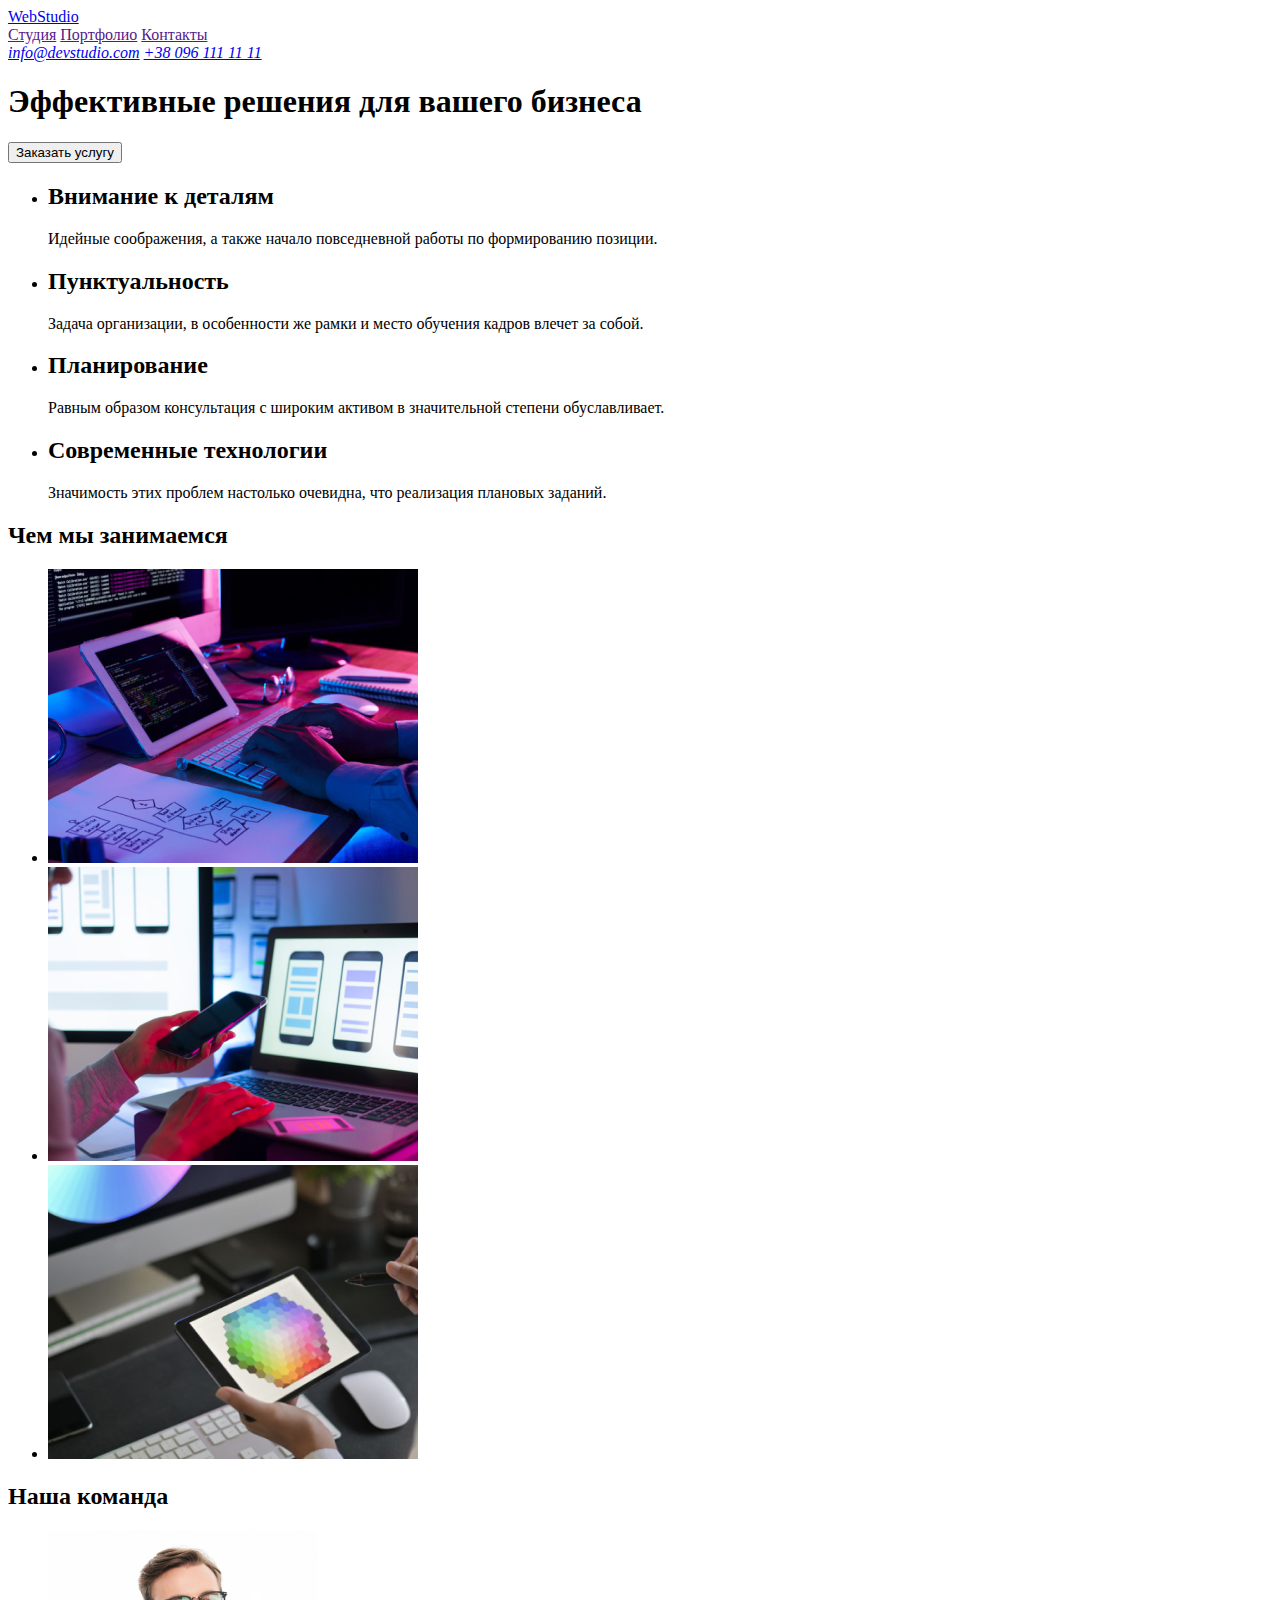
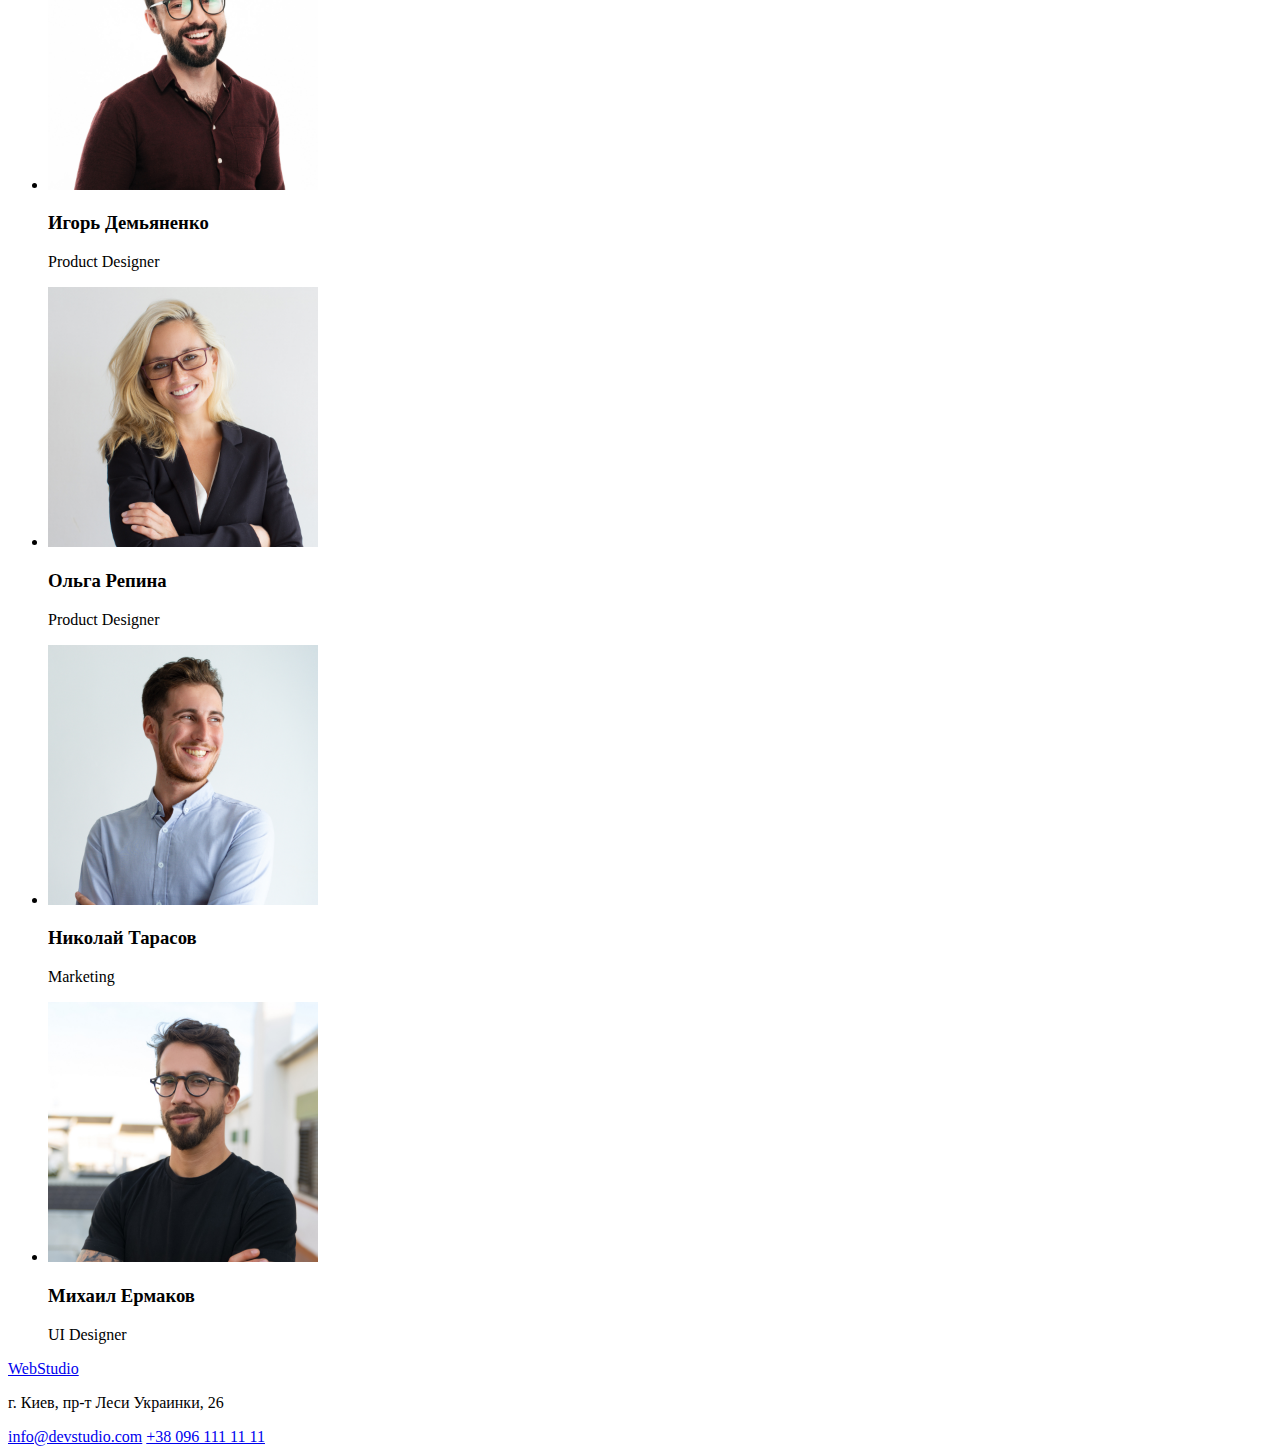
==== index.html @ 007f2431 "step1" ====
<!DOCTYPE html>
<html lang="ru">
  <head>
    <meta charset="UTF-8" />
    <meta http-equiv="X-UA-Compatible" content="IE=edge" />
    <meta name="viewport" content="width=device-width, initial-scale=1.0" />
    <title>Document</title>
  </head>
  <body>
    <header>
      <a href="./">WebStudio</a>
      <nav>
        <a href="">Студия</a>
        <a href="">Портфолио</a>
        <a href="">Контакты</a>
      </nav>
      <address>
        <a href="mailto:info@devstudio.com">info@devstudio.com</a>
        <a href="tel:+380961111111">+38 096 111 11 11</a>
      </address>
    </header>
    <main>
      <section>
        <h1>Эффективные решения для вашего бизнеса</h1>
        <button type="button">Заказать услугу</button>
      </section>
      <section>
        <ul>
          <li>
            <h2>Внимание к деталям</h2>
            <p>
              Идейные соображения, а также начало повседневной работы по
              формированию позиции.
            </p>
          </li>
          <li>
            <h2>Пунктуальность</h2>
            <p>
              Задача организации, в особенности же рамки и место обучения кадров
              влечет за собой.
            </p>
          </li>
          <li>
            <h2>Планирование</h2>
            <p>
              Равным образом консультация с широким активом в значительной
              степени обуславливает.
            </p>
          </li>
          <li>
            <h2>Современные технологии</h2>
            <p>
              Значимость этих проблем настолько очевидна, что реализация
              плановых заданий.
            </p>
          </li>
        </ul>
      </section>
      <section>
        <h2>Чем мы занимаемся</h2>
        <ul>
          <li>
            <img
              src="/images/img1.jpg"
              alt="Пишем код"
              width="370"
              height="294"
            />
          </li>
          <li>
            <img
              src="/images/img2.jpg"
              alt="Выбераем стиль"
              width="370"
              height="294"
            />
          </li>
          <li>
            <img
              src="/images/img3.jpg"
              alt="Выбераем фон"
              width="370"
              height="294"
            />
          </li>
        </ul>
      </section>
      <section>
        <h2>Наша команда</h2>
        <ul>
          <li>
            <img
              src="/images/team/img1.jpg"
              alt="Игорь Демьяненко"
              width="270"
              height="260"
            />
            <h3>Игорь Демьяненко</h3>
            <p>Product Designer</p>
          </li>
          <li>
            <img
              src="/images/team/img2.jpg"
              alt="Ольга Репина"
              width="270"
              height="260"
            />
            <h3>Ольга Репина</h3>
            <p>Product Designer</p>
          </li>
          <li>
            <img
              src="/images/team/img3.jpg"
              alt="Николай Тарасов"
              width="270"
              height="260"
            />
            <h3>Николай Тарасов</h3>
            <p>Marketing</p>
          </li>
          <li>
            <img
              src="/images/team/img4.jpg"
              alt="Михаил Ермаков"
              width="270"
              height="260"
            />
            <h3>Михаил Ермаков</h3>
            <p>UI Designer</p>
          </li>
        </ul>
      </section>
    </main>
    <footer>
      <a href="./">WebStudio</a>
      <p>г. Киев, пр-т Леси Украинки, 26</p>
      <a href="mailto:info@devstudio.com">info@devstudio.com</a>
      <a href="tel:+380961111111">+38 096 111 11 11</a>
    </footer>
  </body>
</html>
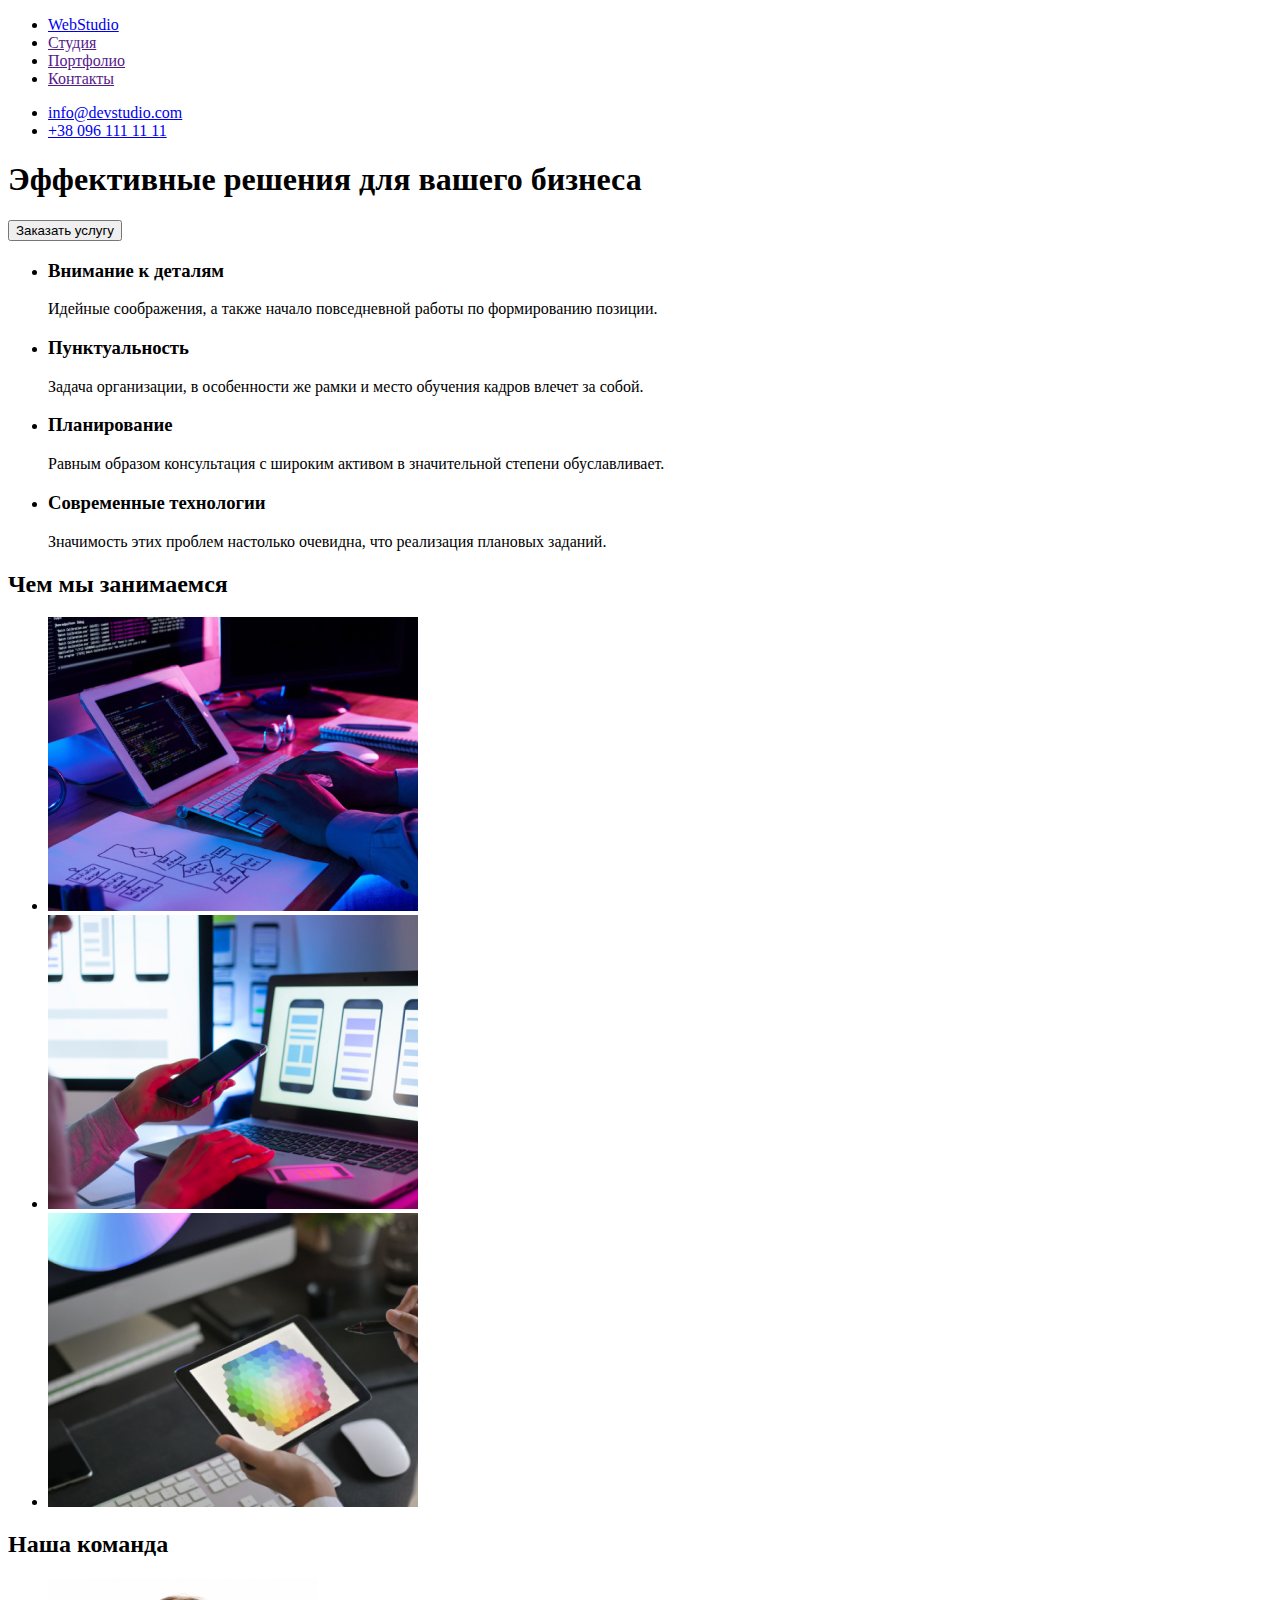
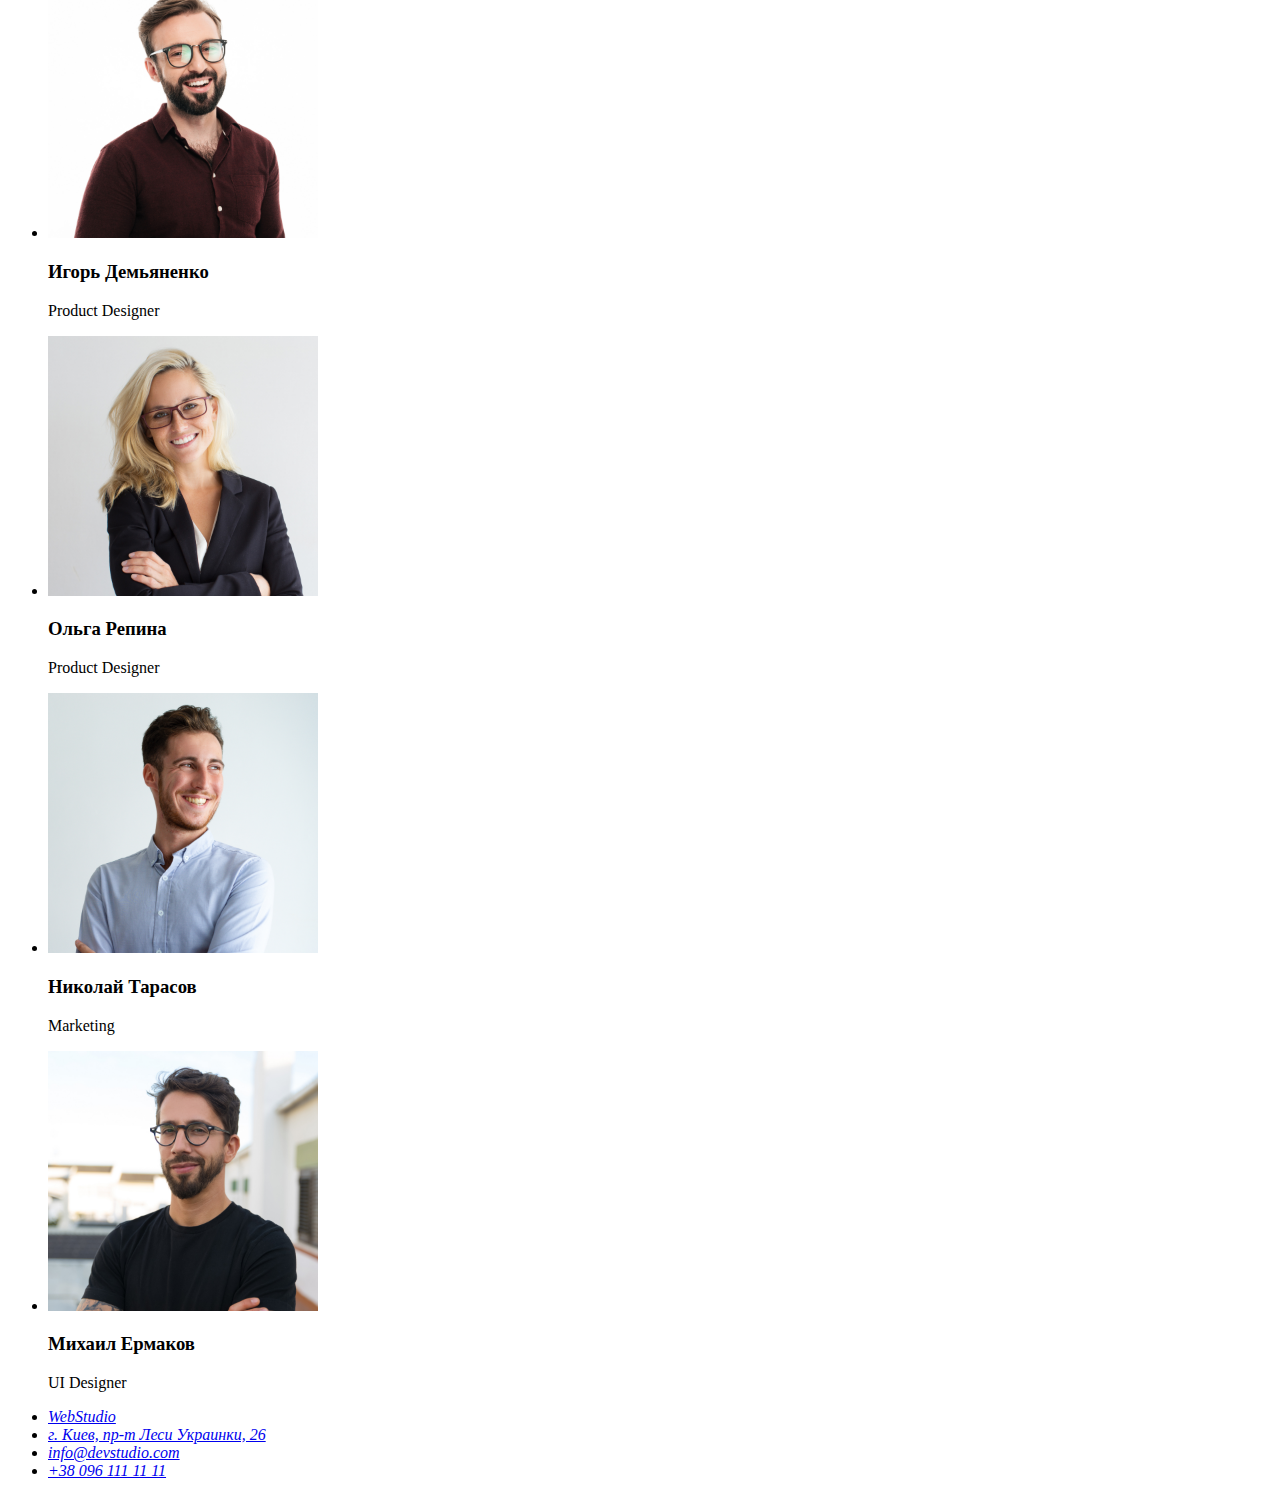
==== commit baa30a58: "step3" ====
--- a/index.html
+++ b/index.html
@@ -8,16 +8,26 @@
   </head>
   <body>
     <header>
-      <a href="./">WebStudio</a>
       <nav>
-        <a href="">Студия</a>
-        <a href="">Портфолио</a>
-        <a href="">Контакты</a>
+        <ul>
+          <li>
+            <a href="./">WebStudio</a>
+          </li>
+          <li>
+            <a href="">Студия</a>
+          </li>
+          <li>
+            <a href="">Портфолио</a>
+          </li>
+          <li>
+            <a href="">Контакты</a>
+          </li>
+        </ul>
       </nav>
-      <address>
-        <a href="mailto:info@devstudio.com">info@devstudio.com</a>
-        <a href="tel:+380961111111">+38 096 111 11 11</a>
-      </address>
+      <ul>
+        <li><a href="mailto:info@devstudio.com">info@devstudio.com</a></li>
+        <li><a href="tel:+380961111111">+38 096 111 11 11</a></li>
+      </ul>
     </header>
     <main>
       <section>
@@ -27,28 +37,28 @@
       <section>
         <ul>
           <li>
-            <h2>Внимание к деталям</h2>
+            <h3>Внимание к деталям</h3>
             <p>
               Идейные соображения, а также начало повседневной работы по
               формированию позиции.
             </p>
           </li>
           <li>
-            <h2>Пунктуальность</h2>
+            <h3>Пунктуальность</h3>
             <p>
               Задача организации, в особенности же рамки и место обучения кадров
               влечет за собой.
             </p>
           </li>
           <li>
-            <h2>Планирование</h2>
+            <h3>Планирование</h3>
             <p>
               Равным образом консультация с широким активом в значительной
               степени обуславливает.
             </p>
           </li>
           <li>
-            <h2>Современные технологии</h2>
+            <h3>Современные технологии</h3>
             <p>
               Значимость этих проблем настолько очевидна, что реализация
               плановых заданий.
@@ -61,7 +71,7 @@
         <ul>
           <li>
             <img
-              src="/images/img1.jpg"
+              src="./images/img1.jpg"
               alt="Пишем код"
               width="370"
               height="294"
@@ -69,7 +79,7 @@
           </li>
           <li>
             <img
-              src="/images/img2.jpg"
+              src="./images/img2.jpg"
               alt="Выбераем стиль"
               width="370"
               height="294"
@@ -77,7 +87,7 @@
           </li>
           <li>
             <img
-              src="/images/img3.jpg"
+              src="./images/img3.jpg"
               alt="Выбераем фон"
               width="370"
               height="294"
@@ -90,7 +100,7 @@
         <ul>
           <li>
             <img
-              src="/images/team/img1.jpg"
+              src="./images/team/img1.jpg"
               alt="Игорь Демьяненко"
               width="270"
               height="260"
@@ -100,7 +110,7 @@
           </li>
           <li>
             <img
-              src="/images/team/img2.jpg"
+              src="./images/team/img2.jpg"
               alt="Ольга Репина"
               width="270"
               height="260"
@@ -110,7 +120,7 @@
           </li>
           <li>
             <img
-              src="/images/team/img3.jpg"
+              src="./images/team/img3.jpg"
               alt="Николай Тарасов"
               width="270"
               height="260"
@@ -120,7 +130,7 @@
           </li>
           <li>
             <img
-              src="/images/team/img4.jpg"
+              src="./images/team/img4.jpg"
               alt="Михаил Ермаков"
               width="270"
               height="260"
@@ -132,10 +142,27 @@
       </section>
     </main>
     <footer>
-      <a href="./">WebStudio</a>
-      <p>г. Киев, пр-т Леси Украинки, 26</p>
-      <a href="mailto:info@devstudio.com">info@devstudio.com</a>
-      <a href="tel:+380961111111">+38 096 111 11 11</a>
+      <address>
+        <ul>
+          <li>
+            <a href="./">WebStudio</a>
+          </li>
+          <li>
+            <a
+              href="https://goo.gl/maps/pjsuJhzPH65semqA6"
+              target="_blank"
+              rel="noopener noreferren"
+              >г. Киев, пр-т Леси Украинки, 26</a
+            >
+          </li>
+          <li>
+            <a href="mailto:info@devstudio.com">info@devstudio.com</a>
+          </li>
+          <li>
+            <a href="tel:+380961111111">+38 096 111 11 11</a>
+          </li>
+        </ul>
+      </address>
     </footer>
   </body>
 </html>
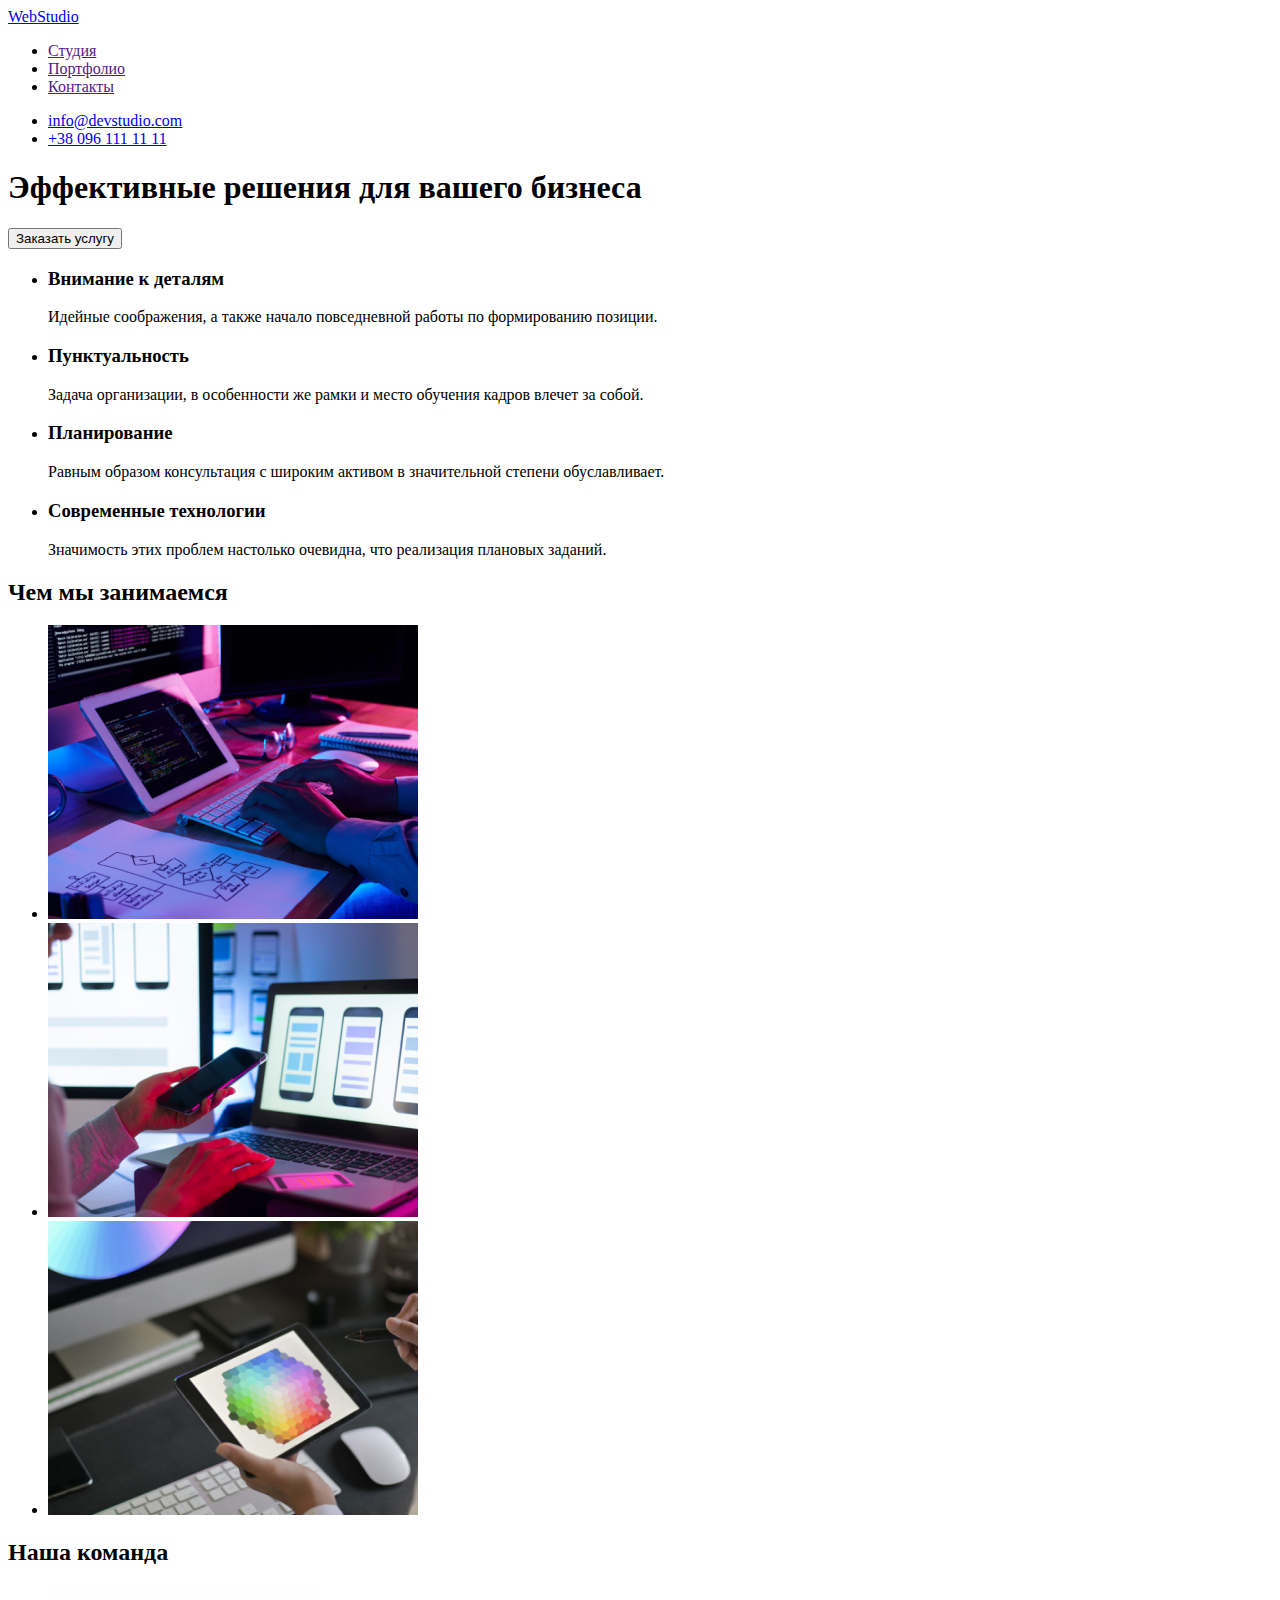
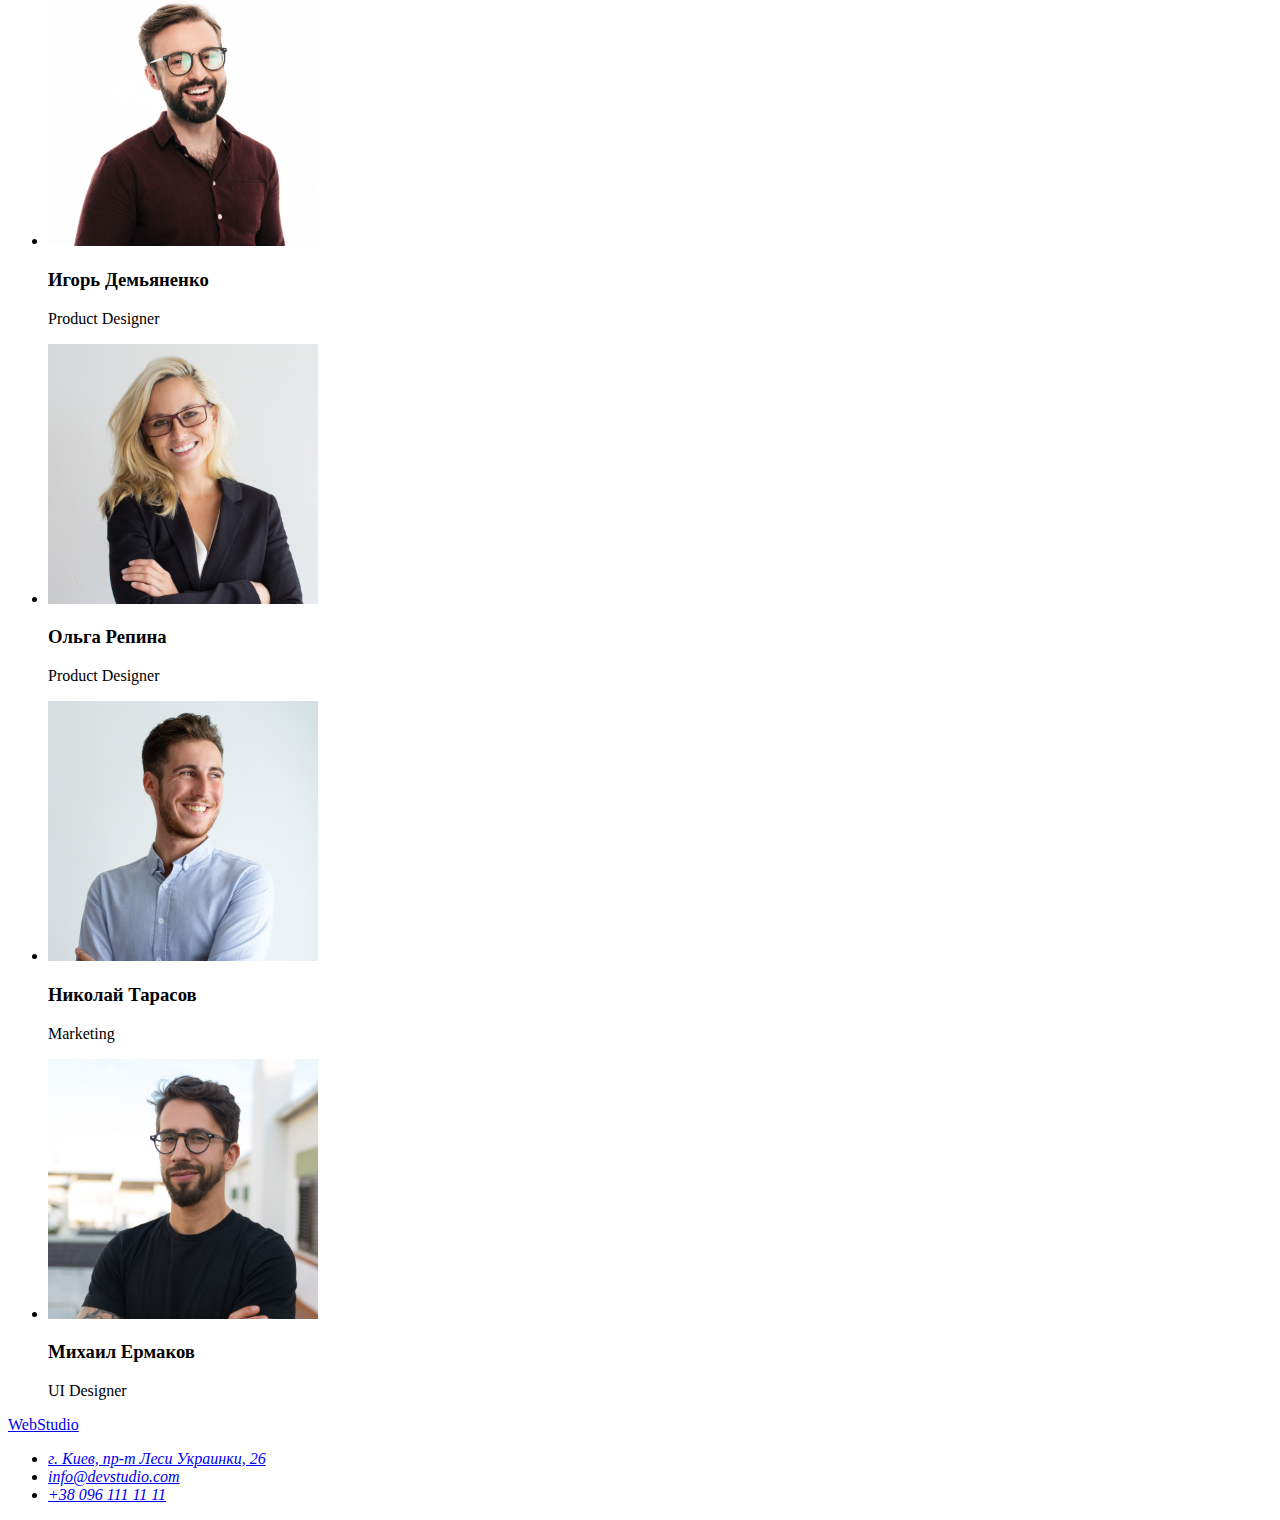
==== commit f0c7ecae: "step4" ====
--- a/index.html
+++ b/index.html
@@ -9,10 +9,8 @@
   <body>
     <header>
       <nav>
+        <a href="./">WebStudio</a>
         <ul>
-          <li>
-            <a href="./">WebStudio</a>
-          </li>
           <li>
             <a href="">Студия</a>
           </li>
@@ -142,11 +140,9 @@
       </section>
     </main>
     <footer>
+      <a href="./">WebStudio</a>
       <address>
         <ul>
-          <li>
-            <a href="./">WebStudio</a>
-          </li>
           <li>
             <a
               href="https://goo.gl/maps/pjsuJhzPH65semqA6"
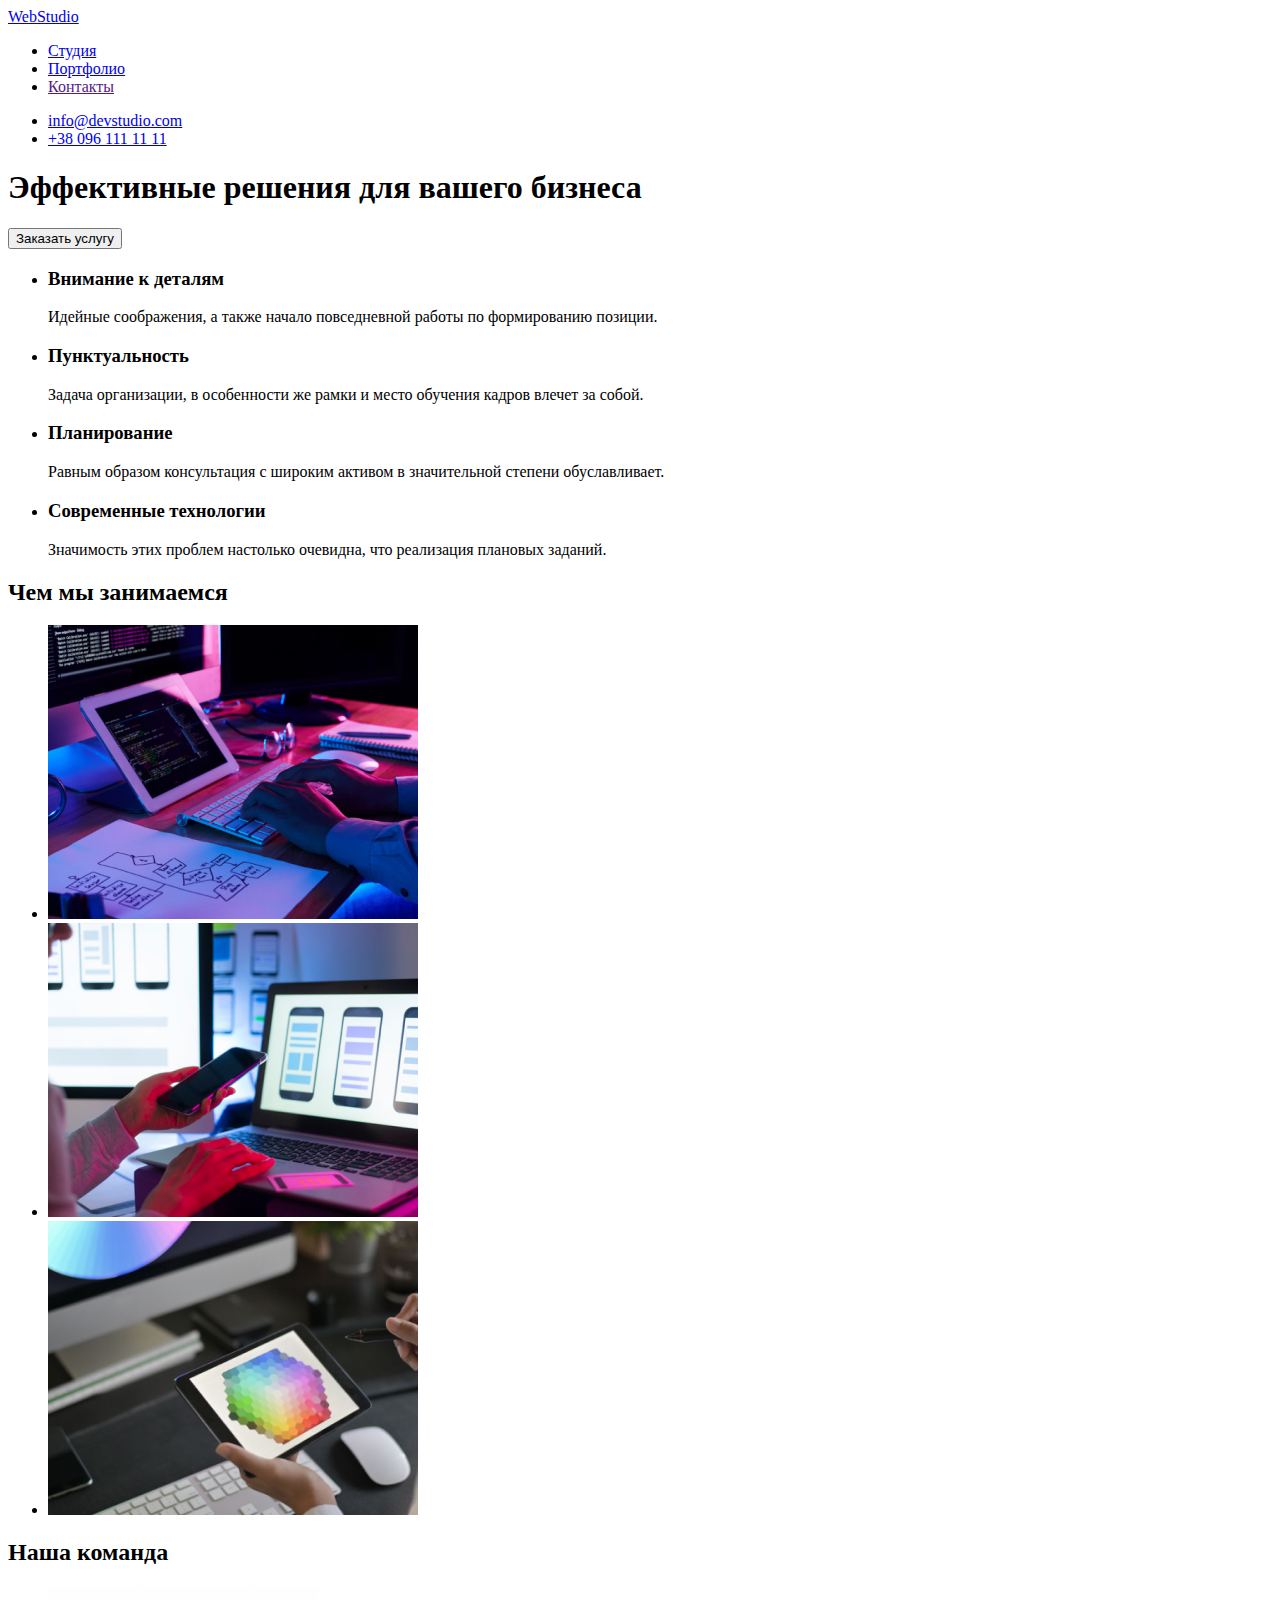
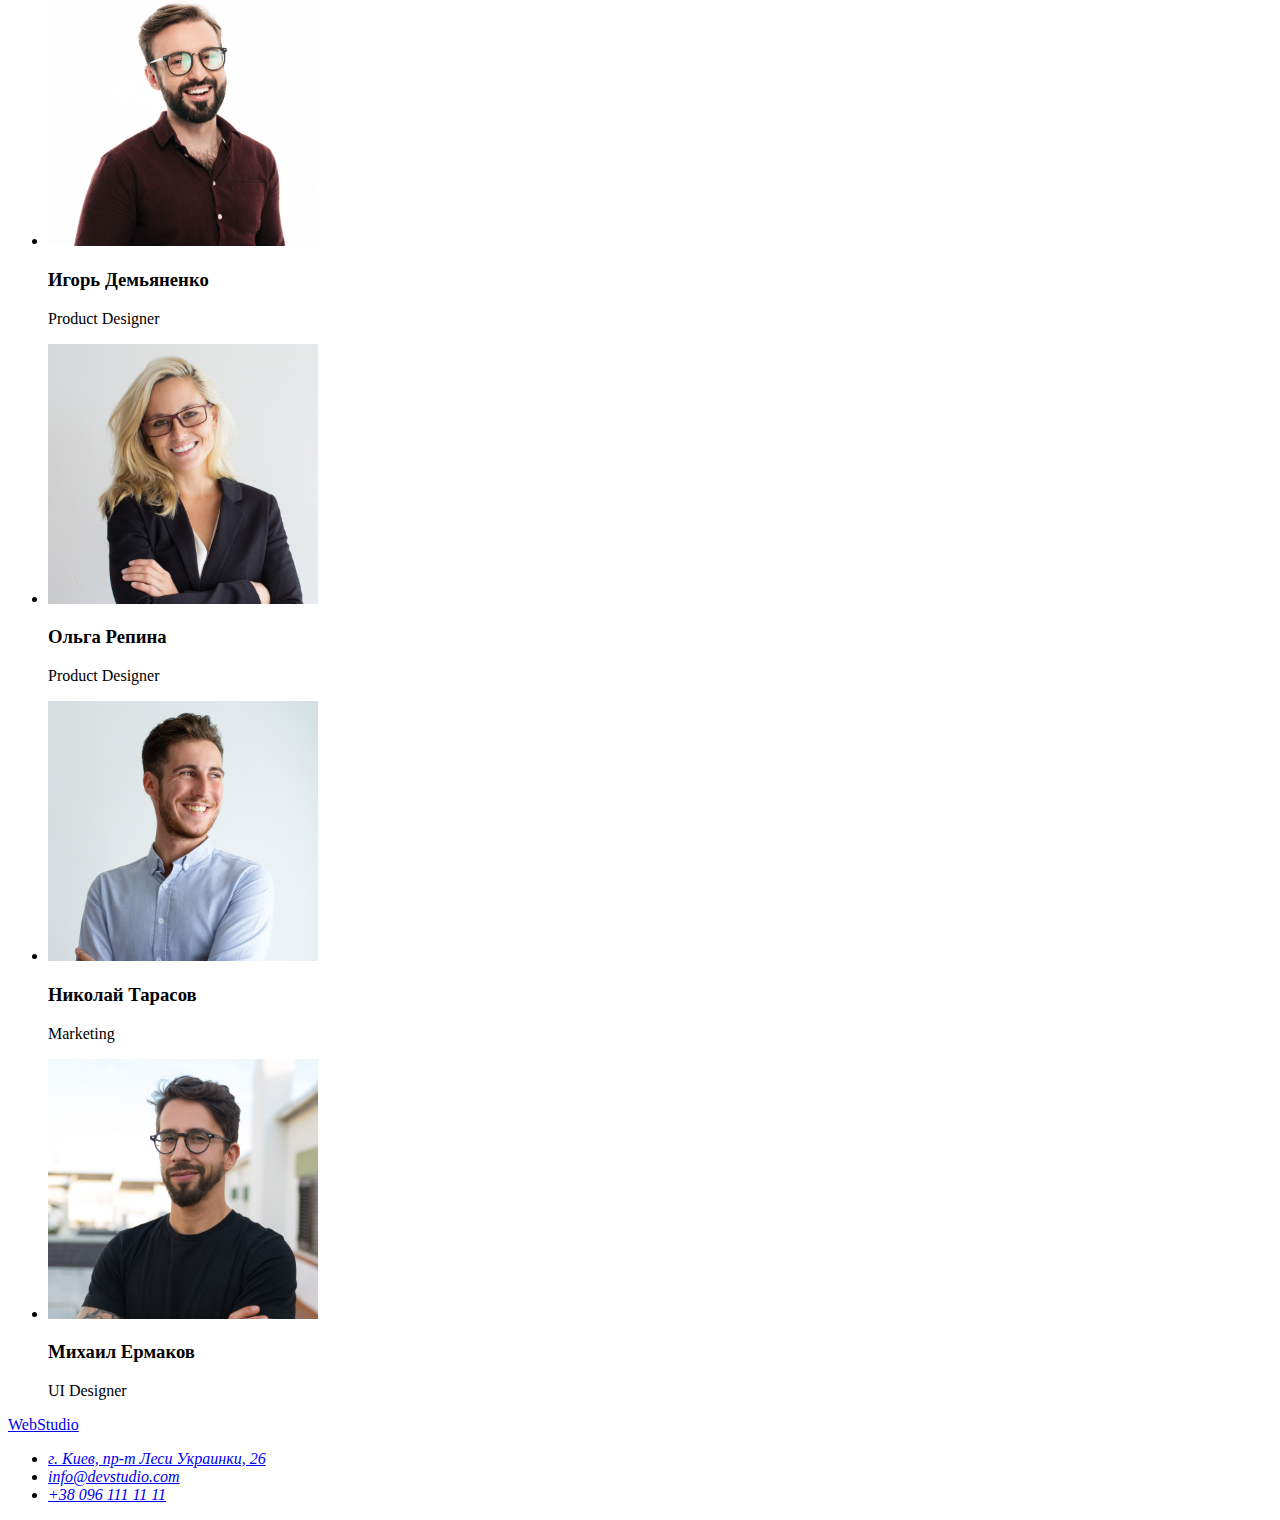
==== commit aefad9d0: "1" ====
--- a/index.html
+++ b/index.html
@@ -4,7 +4,7 @@
     <meta charset="UTF-8" />
     <meta http-equiv="X-UA-Compatible" content="IE=edge" />
     <meta name="viewport" content="width=device-width, initial-scale=1.0" />
-    <title>Document</title>
+    <title>Главная</title>
   </head>
   <body>
     <header>
@@ -12,10 +12,10 @@
         <a href="./">WebStudio</a>
         <ul>
           <li>
-            <a href="">Студия</a>
+            <a href="/index.html">Студия</a>
           </li>
           <li>
-            <a href="">Портфолио</a>
+            <a href="/portfolio.html">Портфолио</a>
           </li>
           <li>
             <a href="">Контакты</a>
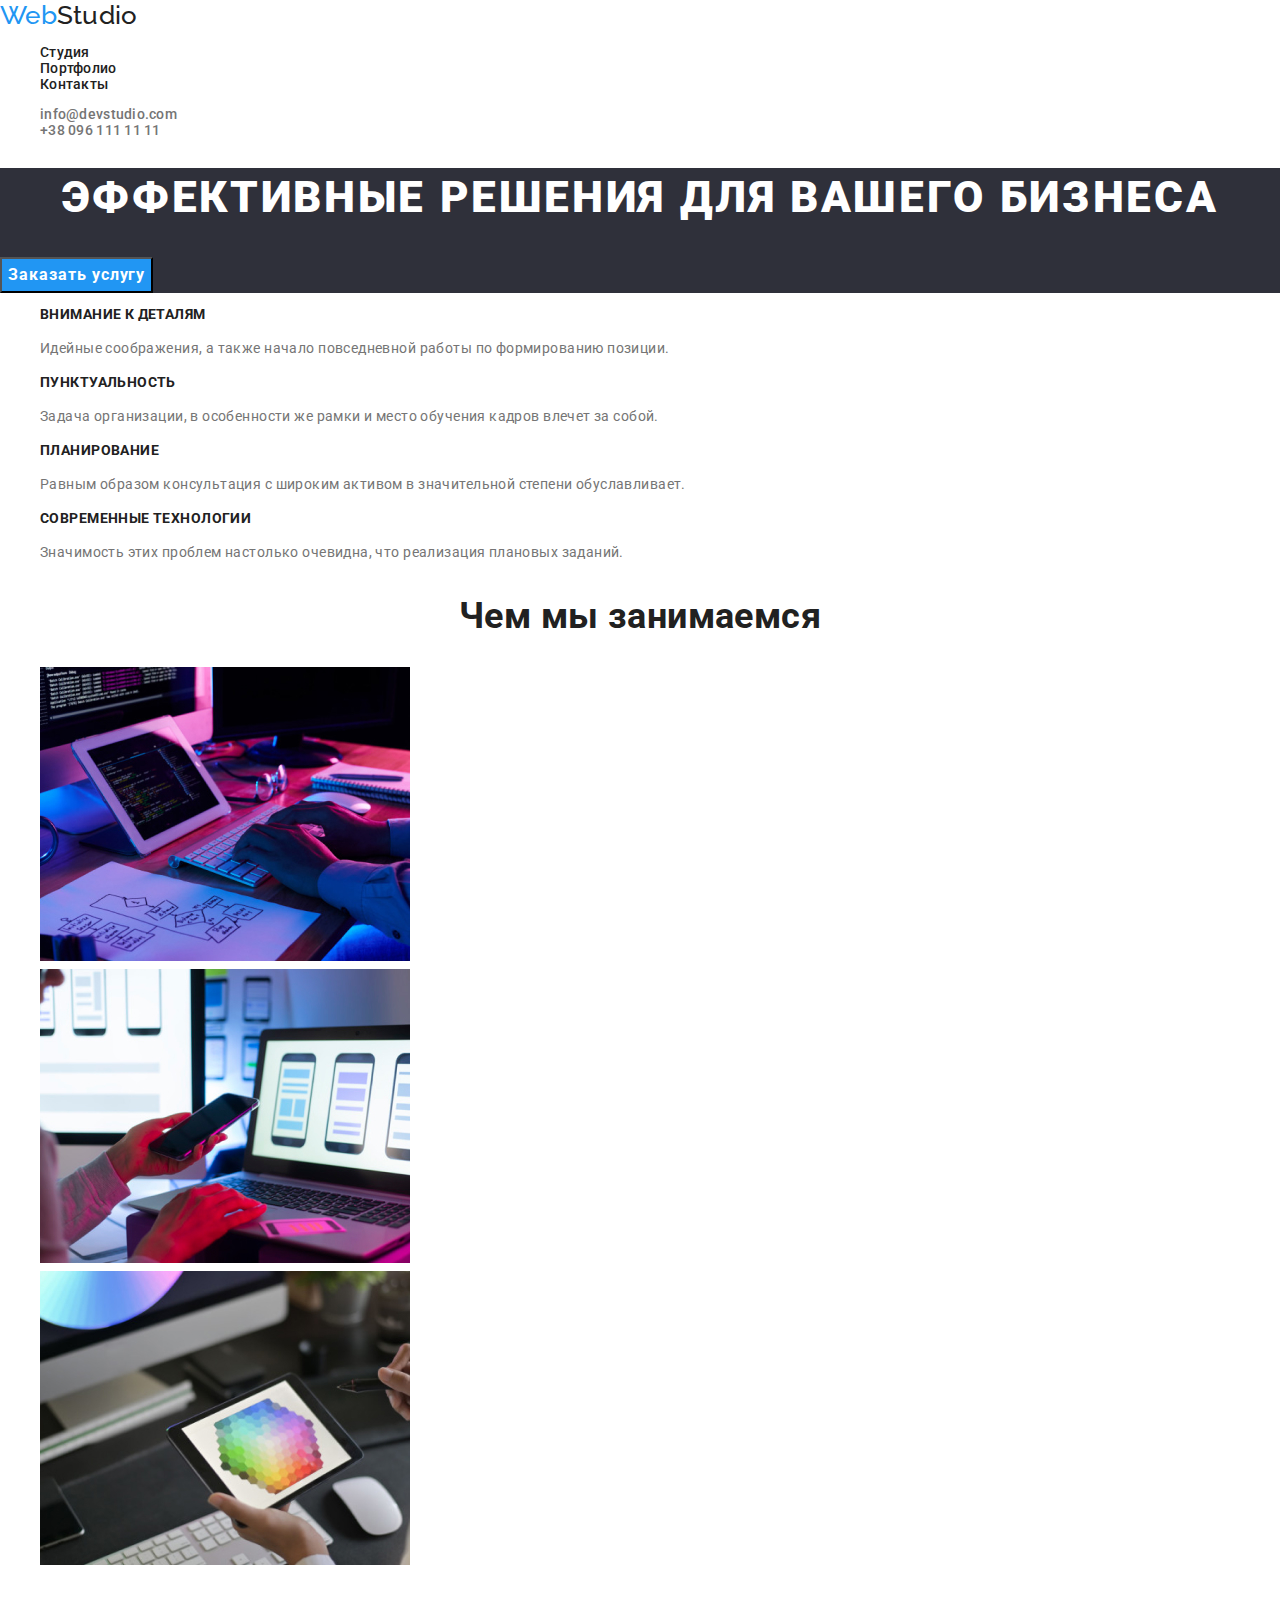
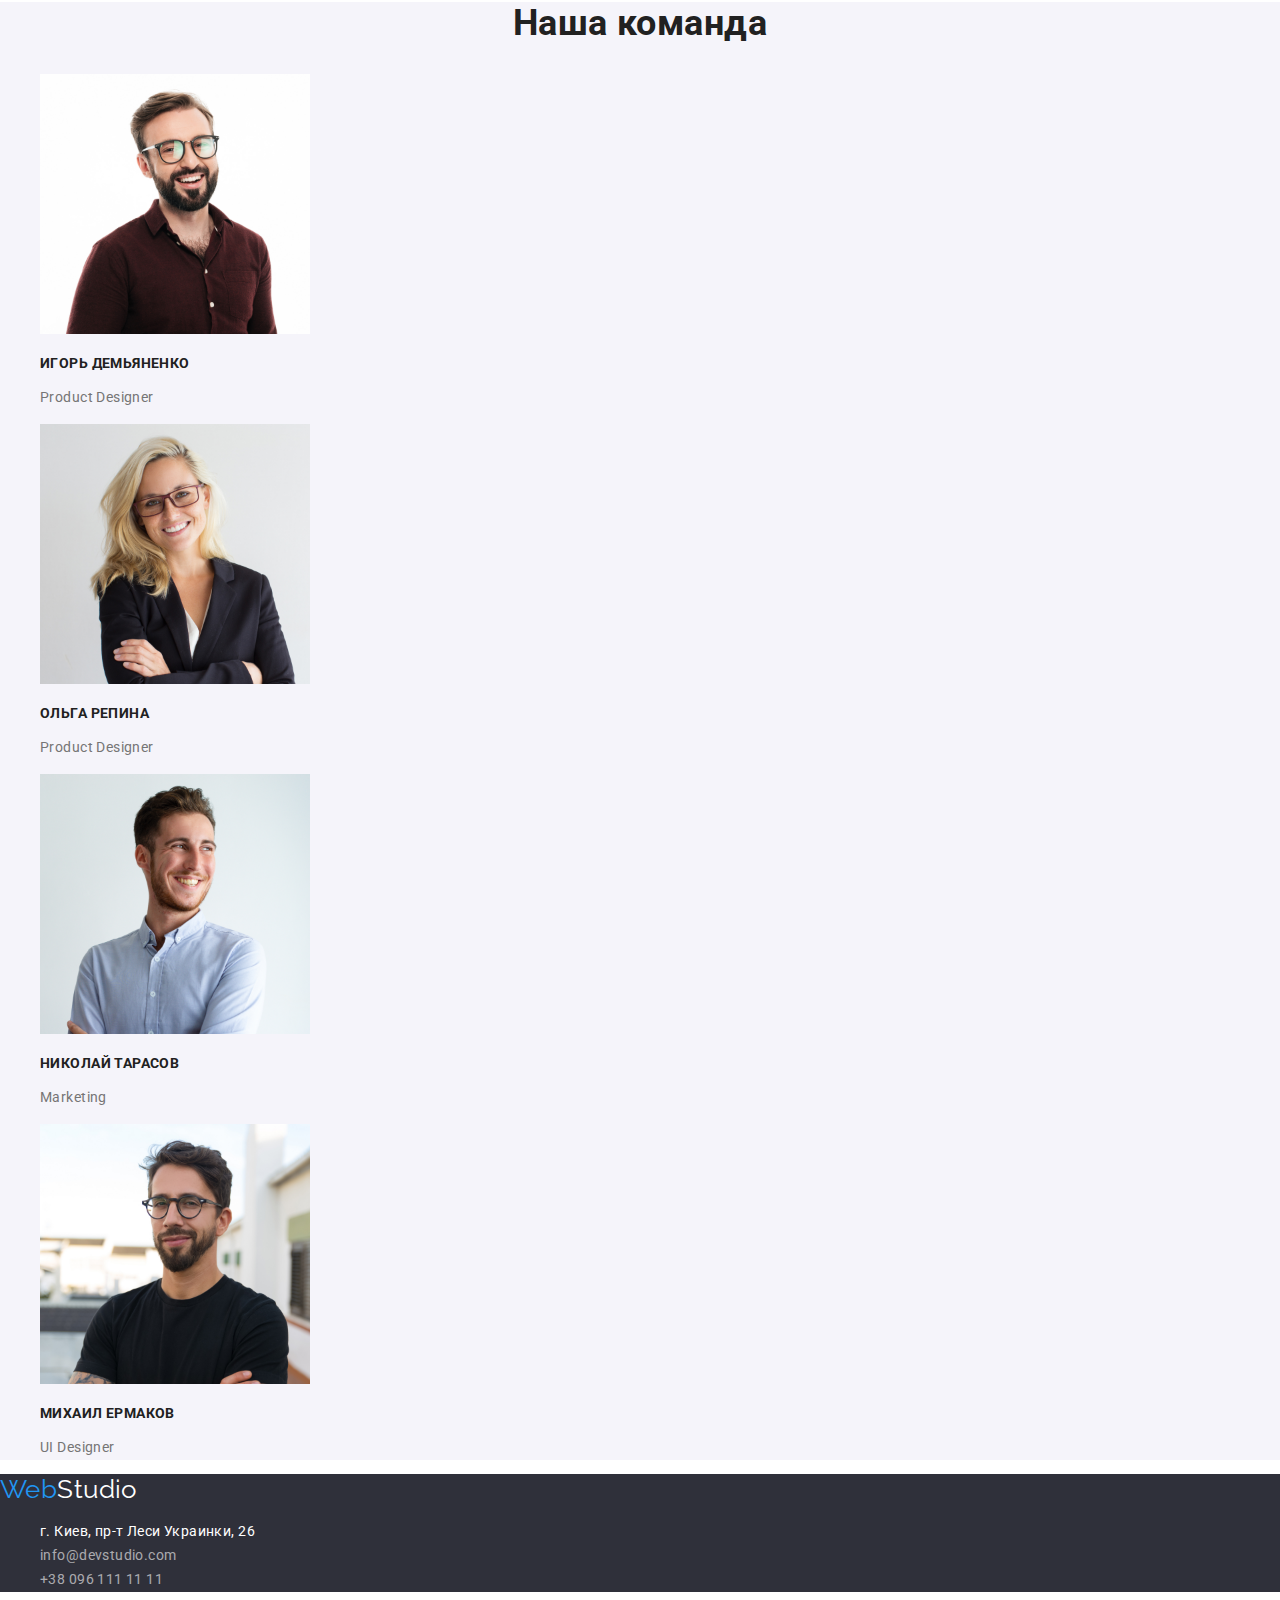
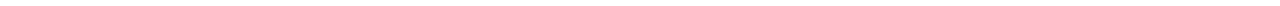
==== commit aca5fd20: "full" ====
--- a/index.html
+++ b/index.html
@@ -5,58 +5,74 @@
     <meta http-equiv="X-UA-Compatible" content="IE=edge" />
     <meta name="viewport" content="width=device-width, initial-scale=1.0" />
     <title>Главная</title>
+    <link rel="preconnect" href="https://fonts.gstatic.com" />
+    <link
+      href="https://fonts.googleapis.com/css2?family=Raleway:wght@700&family=Roboto:wght@400;500;700;900&display=swap"
+      rel="stylesheet"
+    />
+    <link
+      rel="stylesheet"
+      href="https://cdnjs.cloudflare.com/ajax/libs/modern-normalize/1.0.0/modern-normalize.min.css"
+    />
+    <link rel="stylesheet" href="./css/styles.css" />
   </head>
   <body>
     <header>
-      <nav>
-        <a href="./">WebStudio</a>
-        <ul>
+      <nav class="nav">
+        <a class="link" href="./"
+          ><span class="logo-1"> Web</span><span class="logo-2">Studio</span></a
+        >
+        <ul class="list">
           <li>
-            <a href="/index.html">Студия</a>
+            <a class="link" href="./">Студия</a>
           </li>
           <li>
-            <a href="/portfolio.html">Портфолио</a>
+            <a class="link" href="./other/portfolio.html">Портфолио</a>
           </li>
           <li>
-            <a href="">Контакты</a>
+            <a class="link" href="">Контакты</a>
           </li>
         </ul>
       </nav>
-      <ul>
-        <li><a href="mailto:info@devstudio.com">info@devstudio.com</a></li>
-        <li><a href="tel:+380961111111">+38 096 111 11 11</a></li>
+      <ul class="header-address">
+        <li>
+          <a class="link" href="mailto:info@devstudio.com"
+            >info@devstudio.com</a
+          >
+        </li>
+        <li><a class="link" href="tel:+380961111111">+38 096 111 11 11</a></li>
       </ul>
     </header>
     <main>
-      <section>
-        <h1>Эффективные решения для вашего бизнеса</h1>
-        <button type="button">Заказать услугу</button>
+      <section class="dark-section">
+        <h1 class="page-title">Эффективные решения для вашего бизнеса</h1>
+        <button class="main-button" type="button">Заказать услугу</button>
       </section>
       <section>
-        <ul>
+        <ul class="list">
           <li>
-            <h3>Внимание к деталям</h3>
+            <h3 class="second-title">Внимание к деталям</h3>
             <p>
               Идейные соображения, а также начало повседневной работы по
               формированию позиции.
             </p>
           </li>
           <li>
-            <h3>Пунктуальность</h3>
+            <h3 class="second-title">Пунктуальность</h3>
             <p>
               Задача организации, в особенности же рамки и место обучения кадров
               влечет за собой.
             </p>
           </li>
           <li>
-            <h3>Планирование</h3>
+            <h3 class="second-title">Планирование</h3>
             <p>
               Равным образом консультация с широким активом в значительной
               степени обуславливает.
             </p>
           </li>
           <li>
-            <h3>Современные технологии</h3>
+            <h3 class="second-title">Современные технологии</h3>
             <p>
               Значимость этих проблем настолько очевидна, что реализация
               плановых заданий.
@@ -65,8 +81,8 @@
         </ul>
       </section>
       <section>
-        <h2>Чем мы занимаемся</h2>
-        <ul>
+        <h2 class="section-title">Чем мы занимаемся</h2>
+        <ul class="list">
           <li>
             <img
               src="./images/img1.jpg"
@@ -93,9 +109,9 @@
           </li>
         </ul>
       </section>
-      <section>
-        <h2>Наша команда</h2>
-        <ul>
+      <section class="bg">
+        <h2 class="section-title">Наша команда</h2>
+        <ul class="list">
           <li>
             <img
               src="./images/team/img1.jpg"
@@ -103,7 +119,7 @@
               width="270"
               height="260"
             />
-            <h3>Игорь Демьяненко</h3>
+            <h3 class="second-title">Игорь Демьяненко</h3>
             <p>Product Designer</p>
           </li>
           <li>
@@ -113,7 +129,7 @@
               width="270"
               height="260"
             />
-            <h3>Ольга Репина</h3>
+            <h3 class="second-title">Ольга Репина</h3>
             <p>Product Designer</p>
           </li>
           <li>
@@ -123,7 +139,7 @@
               width="270"
               height="260"
             />
-            <h3>Николай Тарасов</h3>
+            <h3 class="second-title">Николай Тарасов</h3>
             <p>Marketing</p>
           </li>
           <li>
@@ -133,18 +149,21 @@
               width="270"
               height="260"
             />
-            <h3>Михаил Ермаков</h3>
+            <h3 class="second-title">Михаил Ермаков</h3>
             <p>UI Designer</p>
           </li>
         </ul>
       </section>
     </main>
-    <footer>
-      <a href="./">WebStudio</a>
-      <address>
-        <ul>
+    <footer class="dark-section">
+      <a class="link" href="./"
+        ><span class="logo-1"> Web</span><span class="logo-3">Studio</span></a
+      >
+      <address class="address">
+        <ul class="list">
           <li>
             <a
+              class="footer-address"
               href="https://goo.gl/maps/pjsuJhzPH65semqA6"
               target="_blank"
               rel="noopener noreferren"
@@ -152,10 +171,14 @@
             >
           </li>
           <li>
-            <a href="mailto:info@devstudio.com">info@devstudio.com</a>
+            <a class="footer-link" href="mailto:info@devstudio.com"
+              >info@devstudio.com</a
+            >
           </li>
           <li>
-            <a href="tel:+380961111111">+38 096 111 11 11</a>
+            <a class="footer-link" href="tel:+380961111111"
+              >+38 096 111 11 11</a
+            >
           </li>
         </ul>
       </address>
--- a/css/styles.css
+++ b/css/styles.css
@@ -0,0 +1,133 @@
+:root {
+  --accent-cl: #2196f3;
+  --title-cl: #212121;
+  --main-title-cl: #ffffff;
+  --main-cl: #757575;
+  --other-cl: rgba(255, 255, 255, 0.6);
+
+  --bg-cl: #f5f4fa;
+  --dark-bg-cl: #2f303a;
+
+  --mail-font: "Roboto", sans-serif;
+  --title-font: "Raleway", sans-serif;
+}
+body {
+  font-family: var(--mail-font);
+  font-size: 14px;
+  line-height: 1.71;
+  letter-spacing: 0.03em;
+  color: var(--main-cl);
+}
+.logo-1 {
+  font-family: var(--title-font);
+  font-size: 26px;
+  line-height: 1.19;
+  color: var(--accent-cl);
+}
+.logo-2 {
+  font-family: var(--title-font);
+  font-size: 26px;
+  line-height: 1.19;
+  color: var(--title-cl);
+}
+.logo-3 {
+  font-family: var(--title-font);
+  font-size: 26px;
+  line-height: 1.19;
+  color: var(--main-title-cl);
+}
+.nav {
+  font-weight: 500;
+  line-height: 1.14;
+  letter-spacing: 0.02em;
+  color: var(--title-cl);
+}
+.header-address {
+  font-weight: 500;
+  line-height: 1.14;
+  letter-spacing: 0.02em;
+  list-style: none;
+}
+.footer-address {
+  text-decoration: none;
+  color: var(--main-title-cl);
+}
+.footer-address:hover,
+.footer-address:focus {
+  color: var(--accent-cl);
+}
+.link {
+  color: inherit;
+  text-decoration: none;
+}
+.link:hover,
+.link:focus {
+  color: var(--accent-cl);
+}
+.footer-link {
+  font-size: 14px;
+  line-height: 1.71;
+  color: var(--other-cl);
+  text-decoration: none;
+}
+.footer-link:hover,
+.footer-link:focus {
+  color: var(--accent-cl);
+}
+
+.list {
+  list-style: none;
+}
+.address {
+  font-style: inherit;
+}
+.page-title {
+  font-weight: 900;
+  font-size: 44px;
+  line-height: 1.36;
+  text-align: center;
+  letter-spacing: 0.06em;
+  text-transform: uppercase;
+  color: var(--main-title-cl);
+}
+.section-title {
+  font-size: 36px;
+  line-height: 1.17;
+  text-align: center;
+  color: var(--title-cl);
+}
+.second-title {
+  font-size: 14px;
+  line-height: 1.14;
+  text-transform: uppercase;
+  color: var(--title-cl);
+}
+.bg {
+  background-color: var(--bg-cl);
+}
+.dark-section {
+  background-color: var(--dark-bg-cl);
+}
+.button:focus,
+.button:hover {
+  cursor: pointer;
+  color: var(--bg-cl);
+  background-color: var(--accent-cl);
+}
+.main-button {
+  font-weight: bold;
+  font-size: 16px;
+  line-height: 1.87;
+  display: flex;
+  align-items: center;
+  text-align: center;
+  letter-spacing: 0.06em;
+  color: var(--main-title-cl);
+  background-color: var(--accent-cl);
+}
+.main-button:hover,
+.main-button:focus {
+  cursor: pointer;
+  color: var(--bg-cl);
+  background-color: var(--accent-cl);
+}
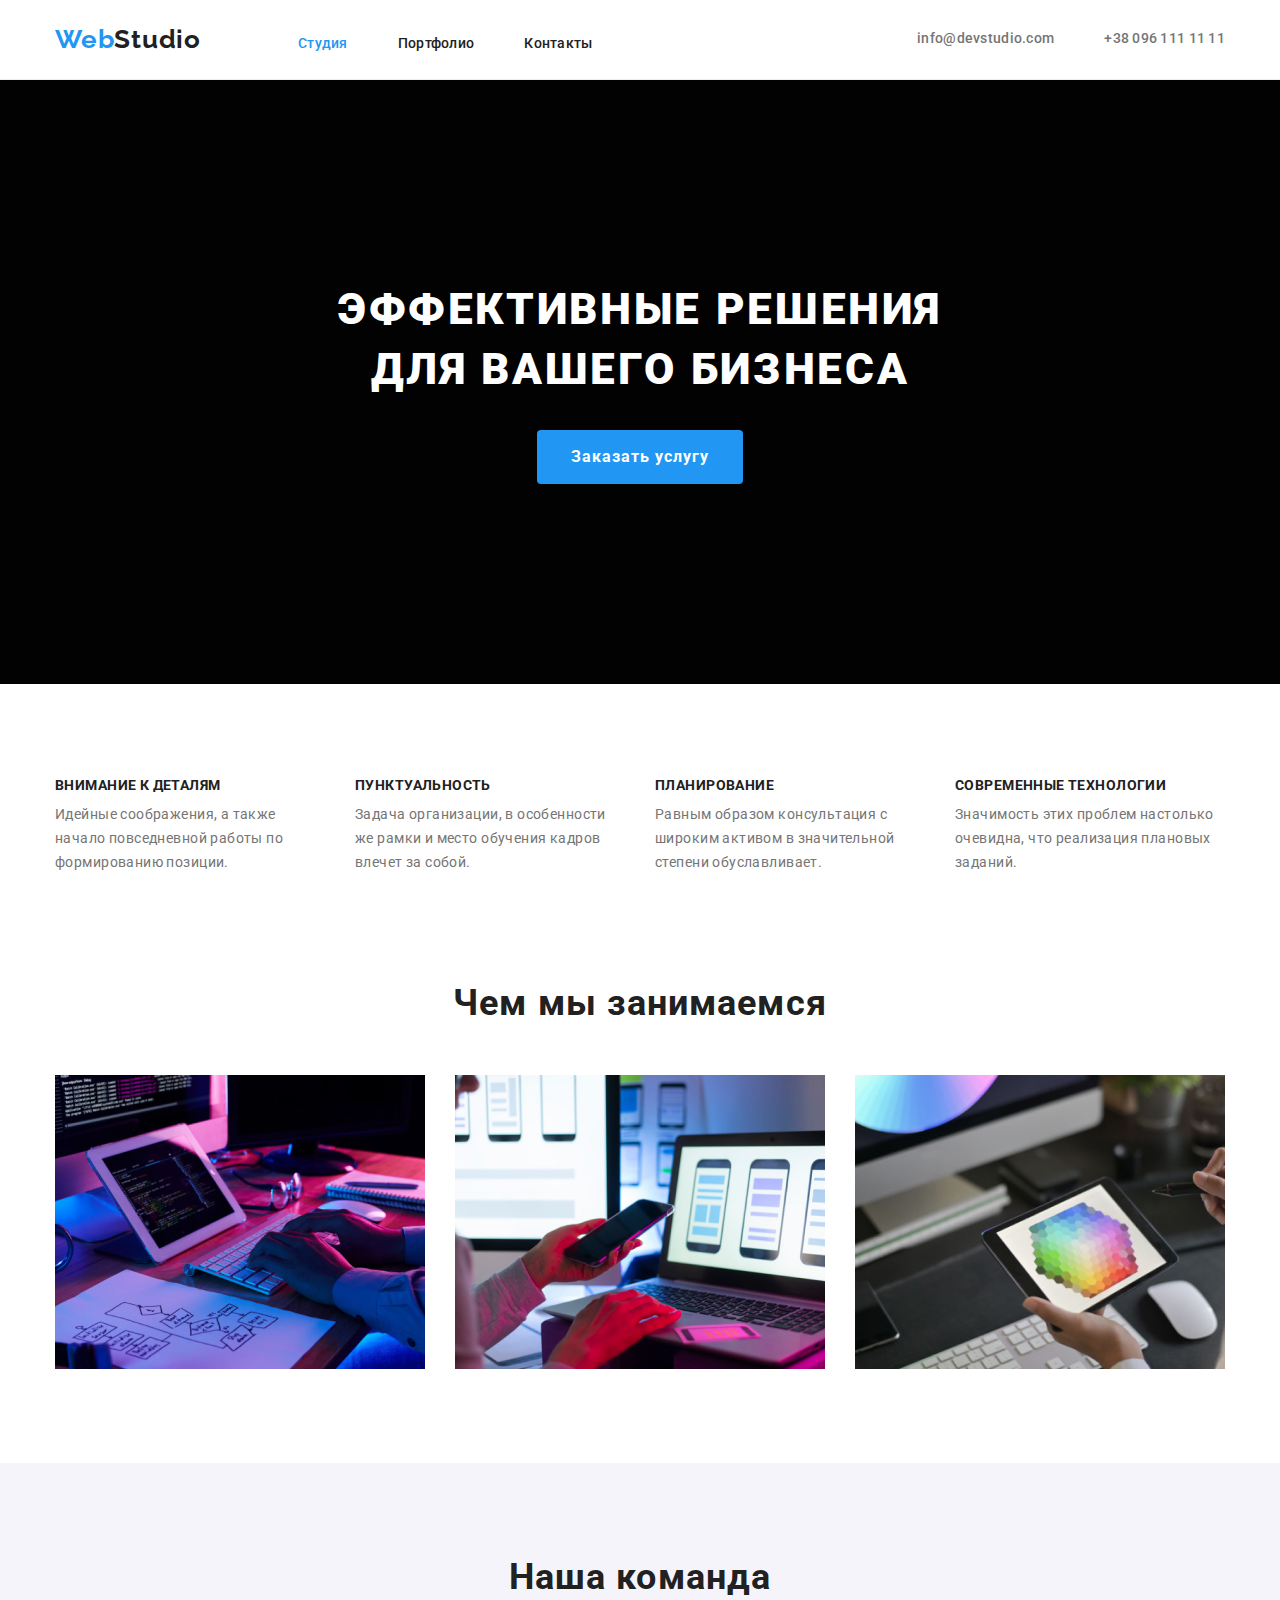
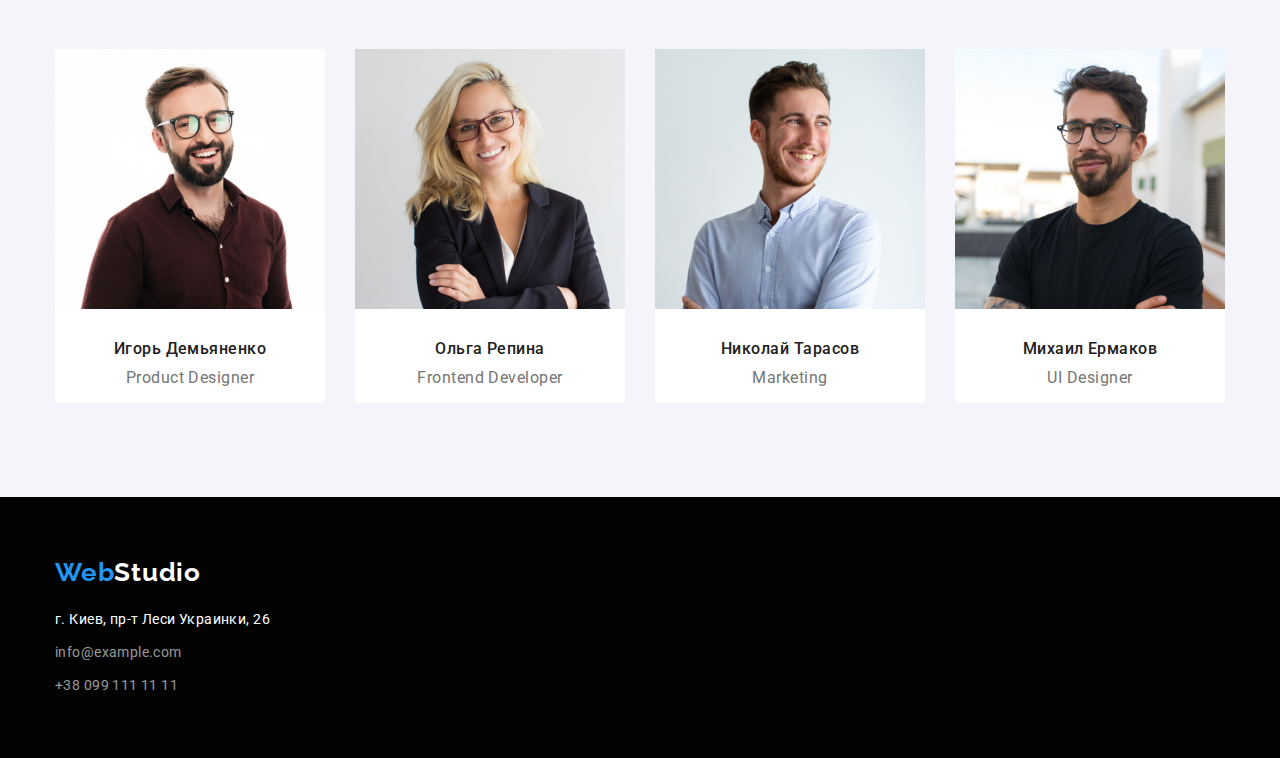
==== commit 52c9e9d6: "new page" ====
--- a/index.html
+++ b/index.html
@@ -4,7 +4,8 @@
     <meta charset="UTF-8" />
     <meta http-equiv="X-UA-Compatible" content="IE=edge" />
     <meta name="viewport" content="width=device-width, initial-scale=1.0" />
-    <title>Главная</title>
+    <title>Studio</title>
+
     <link rel="preconnect" href="https://fonts.gstatic.com" />
     <link
       href="https://fonts.googleapis.com/css2?family=Raleway:wght@700&family=Roboto:wght@400;500;700;900&display=swap"
@@ -12,176 +13,176 @@
     />
     <link
       rel="stylesheet"
+      type="text/css"
       href="https://cdnjs.cloudflare.com/ajax/libs/modern-normalize/1.0.0/modern-normalize.min.css"
     />
     <link rel="stylesheet" href="./css/styles.css" />
   </head>
+
   <body>
-    <header>
-      <nav class="nav">
-        <a class="link" href="./"
-          ><span class="logo-1"> Web</span><span class="logo-2">Studio</span></a
-        >
-        <ul class="list">
-          <li>
-            <a class="link" href="./">Студия</a>
-          </li>
-          <li>
-            <a class="link" href="./other/portfolio.html">Портфолио</a>
-          </li>
-          <li>
-            <a class="link" href="">Контакты</a>
-          </li>
-        </ul>
-      </nav>
-      <ul class="header-address">
-        <li>
-          <a class="link" href="mailto:info@devstudio.com"
-            >info@devstudio.com</a
+    <header class="header">
+      <div class="container">
+        <nav>
+          <a class="link logo-header" href="./index.html"
+            ><span class="logo-accent">Web</span>Studio</a
           >
-        </li>
-        <li><a class="link" href="tel:+380961111111">+38 096 111 11 11</a></li>
-      </ul>
-    </header>
-    <main>
-      <section class="dark-section">
-        <h1 class="page-title">Эффективные решения для вашего бизнеса</h1>
-        <button class="main-button" type="button">Заказать услугу</button>
-      </section>
-      <section>
-        <ul class="list">
-          <li>
-            <h3 class="second-title">Внимание к деталям</h3>
-            <p>
-              Идейные соображения, а также начало повседневной работы по
-              формированию позиции.
-            </p>
-          </li>
-          <li>
-            <h3 class="second-title">Пунктуальность</h3>
-            <p>
-              Задача организации, в особенности же рамки и место обучения кадров
-              влечет за собой.
-            </p>
-          </li>
-          <li>
-            <h3 class="second-title">Планирование</h3>
-            <p>
-              Равным образом консультация с широким активом в значительной
-              степени обуславливает.
-            </p>
-          </li>
-          <li>
-            <h3 class="second-title">Современные технологии</h3>
-            <p>
-              Значимость этих проблем настолько очевидна, что реализация
-              плановых заданий.
-            </p>
-          </li>
-        </ul>
-      </section>
-      <section>
-        <h2 class="section-title">Чем мы занимаемся</h2>
-        <ul class="list">
-          <li>
-            <img
-              src="./images/img1.jpg"
-              alt="Пишем код"
-              width="370"
-              height="294"
-            />
-          </li>
-          <li>
-            <img
-              src="./images/img2.jpg"
-              alt="Выбераем стиль"
-              width="370"
-              height="294"
-            />
-          </li>
-          <li>
-            <img
-              src="./images/img3.jpg"
-              alt="Выбераем фон"
-              width="370"
-              height="294"
-            />
-          </li>
-        </ul>
-      </section>
-      <section class="bg">
-        <h2 class="section-title">Наша команда</h2>
-        <ul class="list">
-          <li>
-            <img
-              src="./images/team/img1.jpg"
-              alt="Игорь Демьяненко"
-              width="270"
-              height="260"
-            />
-            <h3 class="second-title">Игорь Демьяненко</h3>
-            <p>Product Designer</p>
-          </li>
-          <li>
-            <img
-              src="./images/team/img2.jpg"
-              alt="Ольга Репина"
-              width="270"
-              height="260"
-            />
-            <h3 class="second-title">Ольга Репина</h3>
-            <p>Product Designer</p>
-          </li>
-          <li>
-            <img
-              src="./images/team/img3.jpg"
-              alt="Николай Тарасов"
-              width="270"
-              height="260"
-            />
-            <h3 class="second-title">Николай Тарасов</h3>
-            <p>Marketing</p>
-          </li>
-          <li>
-            <img
-              src="./images/team/img4.jpg"
-              alt="Михаил Ермаков"
-              width="270"
-              height="260"
-            />
-            <h3 class="second-title">Михаил Ермаков</h3>
-            <p>UI Designer</p>
-          </li>
-        </ul>
-      </section>
-    </main>
-    <footer class="dark-section">
-      <a class="link" href="./"
-        ><span class="logo-1"> Web</span><span class="logo-3">Studio</span></a
-      >
-      <address class="address">
-        <ul class="list">
-          <li>
-            <a
-              class="footer-address"
-              href="https://goo.gl/maps/pjsuJhzPH65semqA6"
-              target="_blank"
-              rel="noopener noreferren"
-              >г. Киев, пр-т Леси Украинки, 26</a
-            >
-          </li>
-          <li>
-            <a class="footer-link" href="mailto:info@devstudio.com"
+          <ul class="header-nav">
+            <li class="list-item">
+              <a class="link current" href="">Студия</a>
+            </li>
+            <li class="list-item">
+              <a class="link" href="./other/portfolio.html">Портфолио</a>
+            </li>
+            <li class="list-item"><a class="link" href="">Контакты</a></li>
+          </ul>
+        </nav>
+
+        <ul class="contacts-header">
+          <li class="list-item">
+            <a class="link" href="mailto:info@devstudio.com"
               >info@devstudio.com</a
             >
           </li>
-          <li>
-            <a class="footer-link" href="tel:+380961111111"
-              >+38 096 111 11 11</a
-            >
+          <li class="list-item">
+            <a class="link" href="tel:+380961111111">+38 096 111 11 11</a>
           </li>
         </ul>
-      </address>
+      </div>
+    </header>
+
+    <main>
+      <section class="section hero-section">
+        <h1 class="hero-heading">
+          Эффективные решения <br />для вашего бизнеса
+        </h1>
+        <button class="hero-button" type="button">Заказать услугу</button>
+      </section>
+      <section class="section advantages">
+        <div class="container">
+          <h2 class="visually-hidden-heading">Преимущества</h2>
+          <ul class="advantages-list">
+            <li class="list-item">
+              <h3>Внимание к деталям</h3>
+              <p>
+                Идейные соображения, а также начало повседневной работы по
+                формированию позиции.
+              </p>
+            </li>
+            <li class="list-item">
+              <h3>Пунктуальность</h3>
+              <p>
+                Задача организации, в особенности же рамки и место обучения
+                кадров влечет за собой.
+              </p>
+            </li>
+            <li class="list-item">
+              <h3>Планирование</h3>
+              <p>
+                Равным образом консультация с широким активом в значительной
+                степени обуславливает.
+              </p>
+            </li>
+            <li class="list-item">
+              <h3>Современные технологии</h3>
+              <p>
+                Значимость этих проблем настолько очевидна, что реализация
+                плановых заданий.
+              </p>
+            </li>
+          </ul>
+        </div>
+      </section>
+      <section class="section what-we-do">
+        <div class="container">
+          <h2 class="section-heading">Чем мы занимаемся</h2>
+          <ul class="card-set what-we-do">
+            <li class="list-item what-we-do-item">
+              <img
+                src="./images/img1.jpg"
+                alt="Человек печатает на клавиатуре"
+                width="370"
+              />
+            </li>
+            <li class="list-item what-we-do-item">
+              <img
+                src="./images/img2.jpg"
+                alt="Человек синхронизирует телефон с компютером"
+                width="370"
+              />
+            </li>
+            <li class="list-item what-we-do-item">
+              <img
+                src="./images/img3.jpg"
+                alt="Палитра цветов на планшете"
+                width="370"
+              />
+            </li>
+          </ul>
+        </div>
+      </section>
+      <section class="section our-team">
+        <div class="container">
+          <h2 class="section-heading">Наша команда</h2>
+          <ul class="card-set our-team">
+            <li class="list-item team-participant">
+              <img
+                src="./images/team/img1.jpg"
+                alt="Игорь Демьяненко"
+                width="270"
+              />
+              <h3>Игорь Демьяненко</h3>
+              <p>Product Designer</p>
+            </li>
+            <li class="list-item team-participant">
+              <img
+                src="./images/team/img2.jpg"
+                alt="Ольга Репина"
+                width="270"
+              />
+              <h3>Ольга Репина</h3>
+              <p>Frontend Developer</p>
+            </li>
+            <li class="list-item team-participant">
+              <img
+                src="./images/team/img3.jpg"
+                alt="Николай Тарасов"
+                width="270"
+              />
+              <h3>Николай Тарасов</h3>
+              <p>Marketing</p>
+            </li>
+            <li class="list-item team-participant">
+              <img
+                src="./images/team/img4.jpg"
+                alt="Михаил Ермаков"
+                width="270"
+              />
+              <h3>Михаил Ермаков</h3>
+              <p>UI Designer</p>
+            </li>
+          </ul>
+        </div>
+      </section>
+    </main>
+    <footer class="footer">
+      <div class="container">
+        <a class="link logo-footer" href="./index.html"
+          ><span class="logo-accent">Web</span>Studio</a
+        >
+        <address>
+          <p class="address-footer">г. Киев, пр-т Леси Украинки, 26</p>
+          <ul class="contacts-footer">
+            <li class="list-item">
+              <a class="link" href="mailto:info@example.com"
+                >info@example.com</a
+              >
+            </li>
+            <li class="list-item">
+              <a class="link" href="tel:+380991111111">+38 099 111 11 11</a>
+            </li>
+          </ul>
+        </address>
+      </div>
     </footer>
   </body>
 </html>
--- a/css/styles.css
+++ b/css/styles.css
@@ -1,133 +1,375 @@
 :root {
-  --accent-cl: #2196f3;
-  --title-cl: #212121;
-  --main-title-cl: #ffffff;
-  --main-cl: #757575;
-  --other-cl: rgba(255, 255, 255, 0.6);
-
-  --bg-cl: #f5f4fa;
-  --dark-bg-cl: #2f303a;
-
-  --mail-font: "Roboto", sans-serif;
-  --title-font: "Raleway", sans-serif;
+  --main-text-color: #757575;
+  --heading-text-color: #212121;
+  --accent-color: #2196f3;
+  --primary-white-color: #fff;
+  --background-color-light-grey: #f5f4fa;
+  --background-color-dark-gray: #020202;
+  --main-font: "Roboto", sans-serif;
+
+  --corner-radius: 4px;
+  --card-items-gap: 30px;
+}
+html {
+  box-sizing: border-box;
+}
+*,
+*::before,
+*::after {
+  box-sizing: inherit;
 }
 body {
-  font-family: var(--mail-font);
-  font-size: 14px;
-  line-height: 1.71;
-  letter-spacing: 0.03em;
-  color: var(--main-cl);
-}
-.logo-1 {
-  font-family: var(--title-font);
+  font-family: var(--main-font);
+  font-style: normal;
+  background-color: var(--primary-white-color);
+  color: var(--main-text-color);
+}
+h1,
+h2,
+h3,
+p {
+  margin-top: 0;
+}
+
+ul {
+  margin: 0;
+  padding-left: 0;
+}
+
+img {
+  display: block;
+  max-width: 100%;
+  height: auto;
+}
+
+.container {
+  width: 1200px;
+  padding-left: 15px;
+  padding-right: 15px;
+  margin-right: auto;
+  margin-left: auto;
+}
+
+.link {
+  text-decoration: none;
+}
+
+.list-item .link:hover,
+.list-item .link:focus {
+  color: var(--accent-color);
+}
+
+.list-item {
+  list-style-type: none;
+}
+.section-heading {
+  font-weight: 700;
+  font-size: 36px;
+  line-height: 1.166;
+  text-align: center;
+  letter-spacing: 0.03em;
+
+  color: var(--heading-text-color);
+  margin-bottom: 50px;
+}
+.card-set {
+  display: flex;
+  flex-wrap: wrap;
+}
+.section {
+  padding-top: 94px;
+  padding-bottom: 94px;
+}
+.logo-header {
+  font-family: "Raleway";
+  font-style: normal;
+  font-weight: 700;
   font-size: 26px;
   line-height: 1.19;
-  color: var(--accent-cl);
-}
-.logo-2 {
-  font-family: var(--title-font);
+  letter-spacing: 0.03em;
+  color: var(--heading-text-color);
+
+  margin-right: 93px;
+}
+.logo-footer {
+  font-family: "Raleway";
+  font-style: normal;
+  font-weight: 700;
   font-size: 26px;
   line-height: 1.19;
-  color: var(--title-cl);
-}
-.logo-3 {
-  font-family: var(--title-font);
-  font-size: 26px;
-  line-height: 1.19;
-  color: var(--main-title-cl);
-}
-.nav {
+  letter-spacing: 0.03em;
+  color: var(--primary-white-color);
+  display: inline-block;
+  margin-bottom: 20px;
+}
+.logo-accent {
+  color: var(--accent-color);
+}
+.header {
+  border-bottom: 1px solid #ececec;
+}
+.header .container {
+  display: flex;
+  align-items: center;
+  padding-top: 24px;
+  padding-bottom: 24px;
+}
+.header-nav {
   font-weight: 500;
+  font-size: 14px;
   line-height: 1.14;
   letter-spacing: 0.02em;
-  color: var(--title-cl);
-}
-.header-address {
+
+  color: var(--heading-text-color);
+
+  display: inline-flex;
+}
+.header-nav .list-item:not(:last-child) {
+  margin-right: 50px;
+}
+.header-nav .link {
+  color: var(--heading-text-color);
+  padding-bottom: 20px;
+  padding-top: 20px;
+}
+.header-nav .current {
+  color: var(--accent-color);
+}
+.contacts-header .link {
+  color: var(--main-text-color);
+  padding-bottom: 20px;
+  padding-top: 20px;
+}
+.contacts-header .list-item:not(:last-child) {
+  margin-right: 50px;
+}
+.contacts-header {
+  font-style: normal;
   font-weight: 500;
+  font-size: 14px;
   line-height: 1.14;
   letter-spacing: 0.02em;
-  list-style: none;
-}
-.footer-address {
-  text-decoration: none;
-  color: var(--main-title-cl);
-}
-.footer-address:hover,
-.footer-address:focus {
-  color: var(--accent-cl);
-}
-.link {
-  color: inherit;
-  text-decoration: none;
-}
-.link:hover,
-.link:focus {
-  color: var(--accent-cl);
-}
-.footer-link {
-  font-size: 14px;
-  line-height: 1.71;
-  color: var(--other-cl);
-  text-decoration: none;
-}
-.footer-link:hover,
-.footer-link:focus {
-  color: var(--accent-cl);
-}
-
-.list {
-  list-style: none;
-}
-.address {
-  font-style: inherit;
-}
-.page-title {
+  color: var(--main-text-color);
+  display: flex;
+  margin-left: auto;
+  align-items: center;
+}
+.hero-section {
+  background-color: var(--background-color-dark-gray);
+  margin-left: auto;
+  margin-right: auto;
+  text-align: center;
+  padding-top: 200px;
+  padding-bottom: 200px;
+}
+.hero-heading {
   font-weight: 900;
   font-size: 44px;
   line-height: 1.36;
-  text-align: center;
   letter-spacing: 0.06em;
   text-transform: uppercase;
-  color: var(--main-title-cl);
-}
-.section-title {
-  font-size: 36px;
-  line-height: 1.17;
-  text-align: center;
-  color: var(--title-cl);
-}
-.second-title {
+  margin-left: auto;
+  margin-right: auto;
+  margin-bottom: 30px;
+  color: var(--primary-white-color);
+}
+.hero-button {
+  background-color: var(--accent-color);
+  color: var(--primary-white-color);
+  font-weight: 700;
+  font-size: 16px;
+  line-height: 1.87;
+  text-align: center;
+  letter-spacing: 0.06em;
+  cursor: pointer;
+  padding: 10px 32px;
+  border-radius: var(--corner-radius);
+  border-color: transparent;
+  min-width: 200px;
+  min-height: 50px;
+}
+.section.advantages {
+  padding-bottom: 0px;
+}
+.advantages-list {
+  display: flex;
+  flex-wrap: wrap;
+  margin-left: -30px;
+  margin-top: -30px;
+}
+.advantages-list .list-item {
+  margin-top: var(--card-items-gap);
+  margin-left: var(--card-items-gap);
+  flex-basis: calc((100% - 120px) / 4);
+}
+.visually-hidden-heading {
+  position: absolute;
+  width: 1px;
+  height: 1px;
+  border: 0;
+  margin: -1px;
+  padding: 0;
+  clip: rect(0 0 0 0);
+  overflow: hidden;
+}
+.advantages-list h3 {
+  font-weight: 700;
   font-size: 14px;
   line-height: 1.14;
+  letter-spacing: 0.03em;
   text-transform: uppercase;
-  color: var(--title-cl);
-}
-.bg {
-  background-color: var(--bg-cl);
-}
-.dark-section {
-  background-color: var(--dark-bg-cl);
-}
-.button:focus,
-.button:hover {
+  color: var(--heading-text-color);
+  margin-bottom: 10px;
+}
+.advantages-list p {
+  font-weight: 400;
+  font-size: 14px;
+  line-height: 1.71;
+  letter-spacing: 0.03em;
+
+  color: var(--main-text-color);
+}
+.what-we-do-item {
+  margin-top: var(--card-items-gap);
+  margin-left: var(--card-items-gap);
+  flex-basis: calc((100% - 90px) / 3);
+}
+.card-set.what-we-do {
+  margin-top: -30px;
+  margin-left: -30px;
+}
+.section.our-team {
+  background-color: var(--background-color-light-grey);
+}
+.card-set.our-team {
+  margin-top: -30px;
+  margin-left: -30px;
+}
+.list-item.team-participant {
+  margin-top: var(--card-items-gap);
+  margin-left: var(--card-items-gap);
+  flex-basis: calc((100% - 120px) / 4);
+  background-color: var(--primary-white-color);
+  border-radius: var(--corner-radius);
+}
+.team-participant img {
+  margin-bottom: 30px;
+}
+.team-participant > h3 {
+  font-weight: 500;
+  font-size: 16px;
+  line-height: 1.187;
+  letter-spacing: 0.03em;
+  color: var(--heading-text-color);
+  text-align: center;
+  margin-bottom: 10px;
+}
+.team-participant > p {
+  font-weight: 400;
+  font-size: 16px;
+  line-height: 1.187;
+  letter-spacing: 0.03em;
+  text-align: center;
+
+  color: var(--main-text-color);
+}
+.studio-works-nav {
+  display: flex;
+  justify-content: center;
+  margin-bottom: 50px;
+}
+.studio-works-nav .list-item:not(:last-child) {
+  margin-right: 8px;
+}
+.button-studio-works {
+  font-family: var(--main-font);
+  font-weight: 500;
+  font-size: 16px;
+  line-height: 1.62;
+  text-align: center;
+  letter-spacing: 0.03em;
+  color: var(--heading-text-color);
+  background-color: var(--background-color-light-grey);
   cursor: pointer;
-  color: var(--bg-cl);
-  background-color: var(--accent-cl);
-}
-.main-button {
-  font-weight: bold;
+  border-radius: var(--corner-radius);
+  border-color: transparent;
+  padding: 6px 22px;
+}
+.button-studio-works:hover,
+.button-studio-works:focus {
+  color: #fff;
+  background-color: var(--accent-color);
+  cursor: pointer;
+}
+.studio-work-item-description {
+  padding: 20px 24px;
+  border: 1px solid #eeee;
+}
+.studio-work-item h2 {
+  font-weight: 700;
+  font-size: 18px;
+  line-height: 2;
+  letter-spacing: 0.06em;
+
+  color: var(--heading-text-color);
+  margin-bottom: 4px;
+}
+.studio-work-item p {
+  font-weight: 400;
   font-size: 16px;
   line-height: 1.87;
-  display: flex;
-  align-items: center;
-  text-align: center;
-  letter-spacing: 0.06em;
-  color: var(--main-title-cl);
-  background-color: var(--accent-cl);
-}
-.main-button:hover,
-.main-button:focus {
-  cursor: pointer;
-  color: var(--bg-cl);
-  background-color: var(--accent-cl);
-}
+  letter-spacing: 0.03em;
+
+  color: var(--main-text-color);
+  margin-bottom: 0;
+}
+.list-item.studio-work-item {
+  margin-top: var(--card-items-gap);
+  margin-left: var(--card-items-gap);
+  flex-basis: calc((100% - 90px) / 3);
+}
+.card-set.studio-works {
+  margin-top: -30px;
+  margin-left: -30px;
+}
+
+/* для сітки без формули */
+/* .studio-work-item {
+  margin-bottom: 30px;
+}
+
+.card-set.studio-works {
+  justify-content: space-between;
+} */
+.footer {
+  display: flex;
+  padding-top: 60px;
+  padding-bottom: 60px;
+  background-color: var(--background-color-dark-gray);
+}
+.footer.container {
+  margin-right: auto;
+}
+.contacts-footer {
+  font-style: normal;
+  font-weight: 400;
+  font-size: 14px;
+  line-height: 1.71;
+  letter-spacing: 0.03em;
+  color: rgba(255, 255, 255, 0.6);
+}
+.contacts-footer .link {
+  color: rgba(255, 255, 255, 0.6);
+}
+.address-footer {
+  font-style: normal;
+  font-weight: 400;
+  font-size: 14px;
+  line-height: 1.71;
+  letter-spacing: 0.03em;
+  color: var(--primary-white-color);
+  margin-bottom: 9px;
+}
+.contacts-footer .list-item:not(:last-child) {
+  margin-bottom: 9px;
+}
